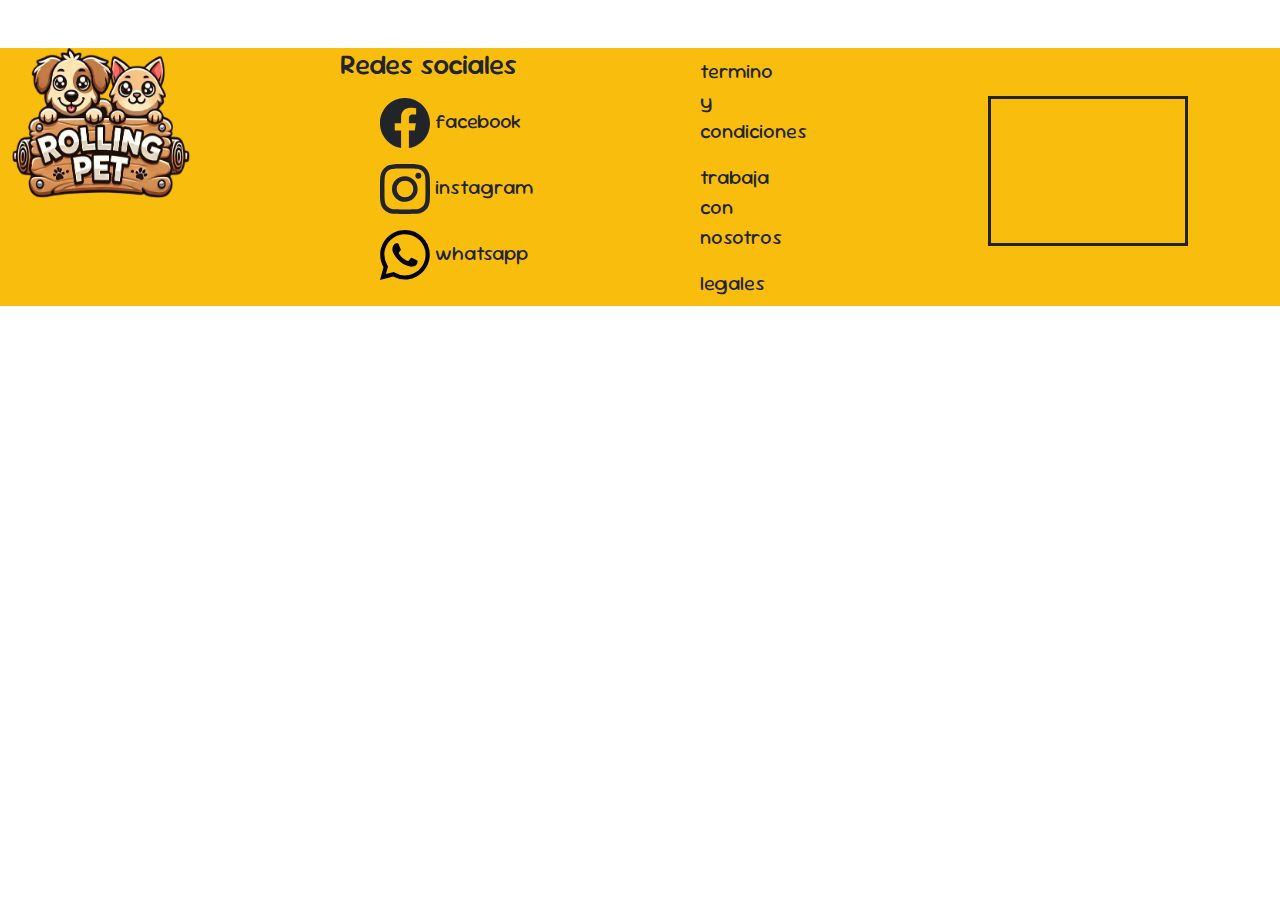
==== index.html @ de56bc0a "Merge pull request #3 from Sil-07/feature/footer" ====
<!DOCTYPE html>
<html lang="es_AR">
  <head>
    <meta charset="UTF-8" />
    <meta name="author" content="grupo numero 4" />
    <meta name="description" content="proyecto inicial sobre petshop" />
    <meta name="viewport" content="width=device-width, initial-scale=1.0" />
    <meta
      name="keywords"
      content="petshop, animales, mascotas, tienda online, tienda de mascotas, alimento para mascotas, rollingpet, rolling, pet, pets"
    />
    <!-- favicon -->
    <link
      rel="shortcut icon"
      href="./img/logo/logo-rollingpet.png"
      type="image/x-icon"
    />
    <title>RollingPet</title>
    <!-- Link Bootstrap -->
    <link
      href="https://cdn.jsdelivr.net/npm/bootstrap@5.3.3/dist/css/bootstrap.min.css"
      rel="stylesheet"
      integrity="sha384-QWTKZyjpPEjISv5WaRU9OFeRpok6YctnYmDr5pNlyT2bRjXh0JMhjY6hW+ALEwIH"
      crossorigin="anonymous"
    />
    <!-- CSS personalizado -->
    <link rel="stylesheet" href="./css/estilos.css" />
  </head>

  <body>
    <header></header>
    <main></main>
    <footer class="container-fluid footer-principal justify-content-between">
      <section class="row mt-5">
        <div class="caja1 col-sm-12 col-md-6 col-lg-3">
          <a class="navbar-dbran" href="">
            <img
              src="./img/logo/logo-rollingpet.png"
              alt=" imagen logo "
              width="150px"
              height="150px"
            />
          </a>
        </div>

        <div class="caja2 col-sm-12 col-md-6 col-lg-3">
          <h3 class="mx-2">Redes sociales</h3>

          <ul class="navbar-nav ms-5 mb-lg-0 mx-10 justify-content-around">
            <li class="nav-item">
              <a
                class="nav-link active"
                aria-current="page"
                href="./facebook.html"
                ><svg
                  xmlns="http://facebook Petshop rolling"
                  width="50"
                  height="50"
                  fill="currentColor"
                  class="bi bi-facebook"
                  viewBox="0 0 16 16"
                >
                  <path
                    d="M16 8.049c0-4.446-3.582-8.05-8-8.05C3.58 0-.002 3.603-.002 8.05c0 4.017 2.926 7.347 6.75 7.951v-5.625h-2.03V8.05H6.75V6.275c0-2.017 1.195-3.131 3.022-3.131.876 0 1.791.157 1.791.157v1.98h-1.009c-.993 0-1.303.621-1.303 1.258v1.51h2.218l-.354 2.326H9.25V16c3.824-.604 6.75-3.934 6.75-7.951"
                  />
                </svg>
                <span>facebook</span>
              </a>
            </li>
            <li class="nav-item">
              <a class="nav-link active" href="./instagram.html"
                ><svg
                  xmlns="http://www.w3.org/2000/svg"
                  width="50"
                  height="50"
                  fill="currentColor"
                  class="bi bi-instagram"
                  viewBox="0 0 16 16"
                >
                  <path
                    d="M8 0C5.829 0 5.556.01 4.703.048 3.85.088 3.269.222 2.76.42a3.9 3.9 0 0 0-1.417.923A3.9 3.9 0 0 0 .42 2.76C.222 3.268.087 3.85.048 4.7.01 5.555 0 5.827 0 8.001c0 2.172.01 2.444.048 3.297.04.852.174 1.433.372 1.942.205.526.478.972.923 1.417.444.445.89.719 1.416.923.51.198 1.09.333 1.942.372C5.555 15.99 5.827 16 8 16s2.444-.01 3.298-.048c.851-.04 1.434-.174 1.943-.372a3.9 3.9 0 0 0 1.416-.923c.445-.445.718-.891.923-1.417.197-.509.332-1.09.372-1.942C15.99 10.445 16 10.173 16 8s-.01-2.445-.048-3.299c-.04-.851-.175-1.433-.372-1.941a3.9 3.9 0 0 0-.923-1.417A3.9 3.9 0 0 0 13.24.42c-.51-.198-1.092-.333-1.943-.372C10.443.01 10.172 0 7.998 0zm-.717 1.442h.718c2.136 0 2.389.007 3.232.046.78.035 1.204.166 1.486.275.373.145.64.319.92.599s.453.546.598.92c.11.281.24.705.275 1.485.039.843.047 1.096.047 3.231s-.008 2.389-.047 3.232c-.035.78-.166 1.203-.275 1.485a2.5 2.5 0 0 1-.599.919c-.28.28-.546.453-.92.598-.28.11-.704.24-1.485.276-.843.038-1.096.047-3.232.047s-2.39-.009-3.233-.047c-.78-.036-1.203-.166-1.485-.276a2.5 2.5 0 0 1-.92-.598 2.5 2.5 0 0 1-.6-.92c-.109-.281-.24-.705-.275-1.485-.038-.843-.046-1.096-.046-3.233s.008-2.388.046-3.231c.036-.78.166-1.204.276-1.486.145-.373.319-.64.599-.92s.546-.453.92-.598c.282-.11.705-.24 1.485-.276.738-.034 1.024-.044 2.515-.045zm4.988 1.328a.96.96 0 1 0 0 1.92.96.96 0 0 0 0-1.92m-4.27 1.122a4.109 4.109 0 1 0 0 8.217 4.109 4.109 0 0 0 0-8.217m0 1.441a2.667 2.667 0 1 1 0 5.334 2.667 2.667 0 0 1 0-5.334"
                  />
                </svg>
                <span>instagram</span>
              </a>
            </li>
            <li class="nav-item">
              <a
                class="nav-link active"
                aria-current="page"
                href="./whatsapp.html"
                ><svg
                  xmlns="http://www.w3.org/2000/svg"
                  width="50"
                  height="50"
                  fill="blueColor"
                  class="bi bi-whatsapp"
                  viewBox="0 0 16 16"
                >
                  <path
                    d="M13.601 2.326A7.85 7.85 0 0 0 7.994 0C3.627 0 .068 3.558.064 7.926c0 1.399.366 2.76 1.057 3.965L0 16l4.204-1.102a7.9 7.9 0 0 0 3.79.965h.004c4.368 0 7.926-3.558 7.93-7.93A7.9 7.9 0 0 0 13.6 2.326zM7.994 14.521a6.6 6.6 0 0 1-3.356-.92l-.24-.144-2.494.654.666-2.433-.156-.251a6.56 6.56 0 0 1-1.007-3.505c0-3.626 2.957-6.584 6.591-6.584a6.56 6.56 0 0 1 4.66 1.931 6.56 6.56 0 0 1 1.928 4.66c-.004 3.639-2.961 6.592-6.592 6.592m3.615-4.934c-.197-.099-1.17-.578-1.353-.646-.182-.065-.315-.099-.445.099-.133.197-.513.646-.627.775-.114.133-.232.148-.43.05-.197-.1-.836-.308-1.592-.985-.59-.525-.985-1.175-1.103-1.372-.114-.198-.011-.304.088-.403.087-.088.197-.232.296-.346.1-.114.133-.198.198-.33.065-.134.034-.248-.015-.347-.05-.099-.445-1.076-.612-1.47-.16-.389-.323-.335-.445-.34-.114-.007-.247-.007-.38-.007a.73.73 0 0 0-.529.247c-.182.198-.691.677-.691 1.654s.71 1.916.81 2.049c.098.133 1.394 2.132 3.383 2.992.47.205.84.326 1.129.418.475.152.904.129 1.246.08.38-.058 1.171-.48 1.338-.943.164-.464.164-.86.114-.943-.049-.084-.182-.133-.38-.232"
                  />
                </svg>
                <span>whatsapp</span>
              </a>
            </li>
          </ul>
        </div>
        <div class="caja3 col-sm-12 col-md-6 col-lg-3">
          <ul class="navbar-nav col-sm-12 col-md-6 col-lg-3 mx-5 ms-5 mb- lg 2">
            <li class="nav-item">
              <a
                class="nav-link active"
                href="./paginas/terminos-condiciones.html"
              >
                termino y condiciones
              </a>
            </li>
            <li class="nav-item">
              <a
                class="nav-link active"
                href="./paginas/trabaja-con-nosotros.html"
              >
                trabaja con nosotros
              </a>
            </li>
            <li class="nav-item">
              <a class="nav-link active" href="./paginas/legales.html">
                legales
              </a>
            </li>
          </ul>
        </div>
        <div class="caja4 col-sm-12 col-md-6 col-lg-3">
          <iframe
            class="mx-3 mt-5"
            src="https://www.google.com/maps/embed?pb=!1m18!1m12!1m3!1d3560.106067949506!2d-65.20974192547719!3d-26.836578490025275!2m3!1f0!2f0!3f0!3m2!1i1024!2i768!4f13.1!3m3!1m2!1s0x94225d3ad7f30f1d%3A0xf8606cd659b8e3e4!2sRollingCode%20School!5e0!3m2!1ses-419!2sar!4v1731881361358!5m2!1ses-419!2sar"
            width="200"
            height="150"
            style="border: 3px solid"
            allowfullscreen=""
            loading="lazy"
            referrerpolicy="no-referrer-when-downgrade"
          ></iframe>
        </div>
      </section>
    </footer>

    <script
      src="https://cdn.jsdelivr.net/npm/bootstrap@5.3.3/dist/js/bootstrap.bundle.min.js"
      integrity="sha384-YvpcrYf0tY3lHB60NNkmXc5s9fDVZLESaAA55NDzOxhy9GkcIdslK1eN7N6jIeHz"
      crossorigin="anonymous"
    ></script>
  </body>
</html>
---- css/estilos.css ----
@import url("https://fonts.googleapis.com/css2?family=Roboto:ital,wght@0,100;0,300;0,400;0,500;0,700;0,900;1,100;1,300;1,400;1,500;1,700;1,900&family=Sour+Gummy:ital,wght@0,100..900;1,100..900&display=swap");
/* MAIN */

.bg-custom {
  background-color: whitesmoke;
}

/* CAROUSEL INICIO */
.carousel-item img {
  width: 100%;
  height: 280px;
  object-fit: cover;
}

@media (max-width: 320px) {
  .carousel-item img {
    height: 74px;
  }
}
@media (min-width: 320px) and (max-width: 375px) {
  .carousel-item img {
    height: 74px;
  }
}
@media (min-width: 375px) and (max-width: 425px) {
  .carousel-item img {
    height: 87px;
  }
}
@media (min-width: 425px) and (max-width: 768px) {
  .carousel-item img {
    height: 98px;
  }
}
@media (min-width: 768px) and (max-width: 1024px) {
  .carousel-item img {
    height: 177px;
  }
}
@media (min-width: 1024px) and (max-width: 1400px) {
  .carousel-item img {
    height: 236px;
  }
}
@media (min-width: 1400px) {
  .carousel-item img {
    height: 280px;
  }
}
/* CAROUSEL FIN */

/* CATEGORIAS INICIO */
.config img {
  height: 150px;
}
/* CATEGORIAS FIN */

/* IMG ESTATICA INICIO */
.img-tamanio {
  width: 80%;
}
/* IMG ESTATICA FIN */

/* FOOTER INICIO */

.footer-principal {
  background-color: #f9bd0e;
  font-family: Sour Gummy;
  font-size: 20px;
}

.footer-principal a {
  color: #0082f4;
}

.footer-principal img {
  width: 60%;
}

/* FOOTER FIN */
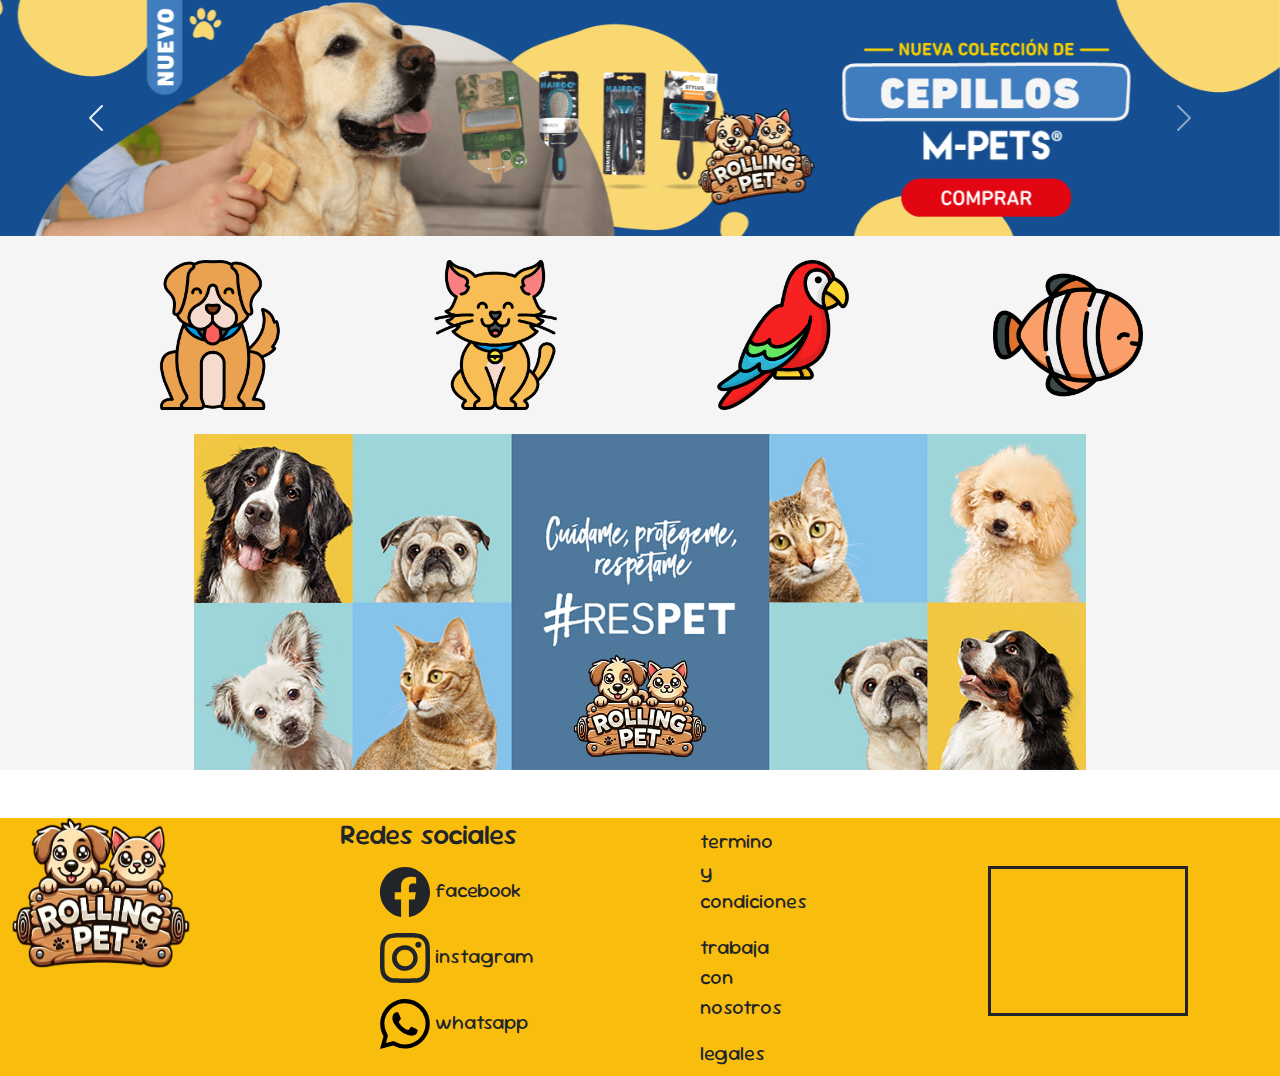
==== commit e63ec021: "actualizacion de main1" ====
--- a/index.html
+++ b/index.html
@@ -29,7 +29,109 @@
 
   <body>
     <header></header>
-    <main></main>
+    <main class="bg-custom">
+      <!-- CAROUSEL INICIO -->
+      <section id="carouselExampleFade" class="carousel slide carousel-fade">
+        <div class="carousel-inner">
+          <article class="carousel-item active d-flex justify-content-center">
+            <img
+              src="./img/carousel/banner_1.png"
+              class="d-block"
+              alt="publicidad1"
+            />
+          </article>
+          <article class="carousel-item d-flex justify-content-center">
+            <img
+              src="./img/carousel/banner_2.png"
+              class="d-block"
+              alt="publicidad2"
+            />
+          </article>
+          <article class="carousel-item d-flex justify-content-center">
+            <img
+              src="./img/carousel/banner_3.png"
+              class="d-block"
+              alt="publicidad3"
+            />
+          </article>
+          <article class="carousel-item d-flex justify-content-center">
+            <img
+              src="./img/carousel/banner_4.png"
+              class="d-block"
+              alt="publicidad4"
+            />
+          </article>
+          <article class="carousel-item d-flex justify-content-center">
+            <img
+              src="./img/carousel/banner_5.png"
+              class="d-block"
+              alt="publicidad5"
+            />
+          </article>
+        </div>
+        <button
+          class="carousel-control-prev"
+          type="button"
+          data-bs-target="#carouselExampleFade"
+          data-bs-slide="prev"
+        >
+          <span class="carousel-control-prev-icon" aria-hidden="true"></span>
+          <span class="visually-hidden">Previous</span>
+        </button>
+        <button
+          class="carousel-control-next"
+          type="button"
+          data-bs-target="#carouselExampleFade"
+          data-bs-slide="next"
+        >
+          <span class="carousel-control-next-icon" aria-hidden="true"></span>
+          <span class="visually-hidden">Next</span>
+        </button>
+      </section>
+      <!-- CAROUSEL FIN -->
+
+      <!-- CATEGORIA INICIO -->
+      <section>
+        <div class="container">
+          <div class="row config mb-4">
+            <div class="col-lg-3 col-md-6 text-center mt-4">
+              <a href="./paginas/404.html">
+                <img src="./img/categorias/perro.png" alt="img perro" />
+              </a>
+            </div>
+            <div class="col-lg-3 col-md-6 text-center mt-4">
+              <a href="./paginas/404.html">
+                <img src="./img/categorias/gato.png" alt="img gato" />
+              </a>
+            </div>
+            <div class="col-lg-3 col-md-6 text-center mt-4">
+              <a href="./paginas/404.html"
+                ><img src="./img/categorias/loro.png" alt="img loro"
+              /></a>
+            </div>
+            <div class="col-lg-3 col-md-6 text-center mt-4">
+              <a href="./paginas/404.html"
+                ><img src="./img/categorias/pez-payaso.png" alt="img pez"
+              /></a>
+            </div>
+          </div>
+        </div>
+      </section>
+      <!-- CATEGORIA FIN -->
+
+      <!-- IMG ESTATICA INICIO-->
+      <section
+        class="container d-flex justify-content-center align-items-center"
+      >
+        <img
+          class="img-fluid img-tamanio"
+          src="./img/productos/banner_estatica.png"
+          alt=""
+        />
+      </section>
+      <!-- IMG ESTATICA FIN-->
+    </main>
+
     <footer class="container-fluid footer-principal justify-content-between">
       <section class="row mt-5">
         <div class="caja1 col-sm-12 col-md-6 col-lg-3">
--- a/css/estilos.css
+++ b/css/estilos.css
@@ -1,4 +1,5 @@
 @import url("https://fonts.googleapis.com/css2?family=Roboto:ital,wght@0,100;0,300;0,400;0,500;0,700;0,900;1,100;1,300;1,400;1,500;1,700;1,900&family=Sour+Gummy:ital,wght@0,100..900;1,100..900&display=swap");
+
 /* MAIN */
 
 .bg-custom {
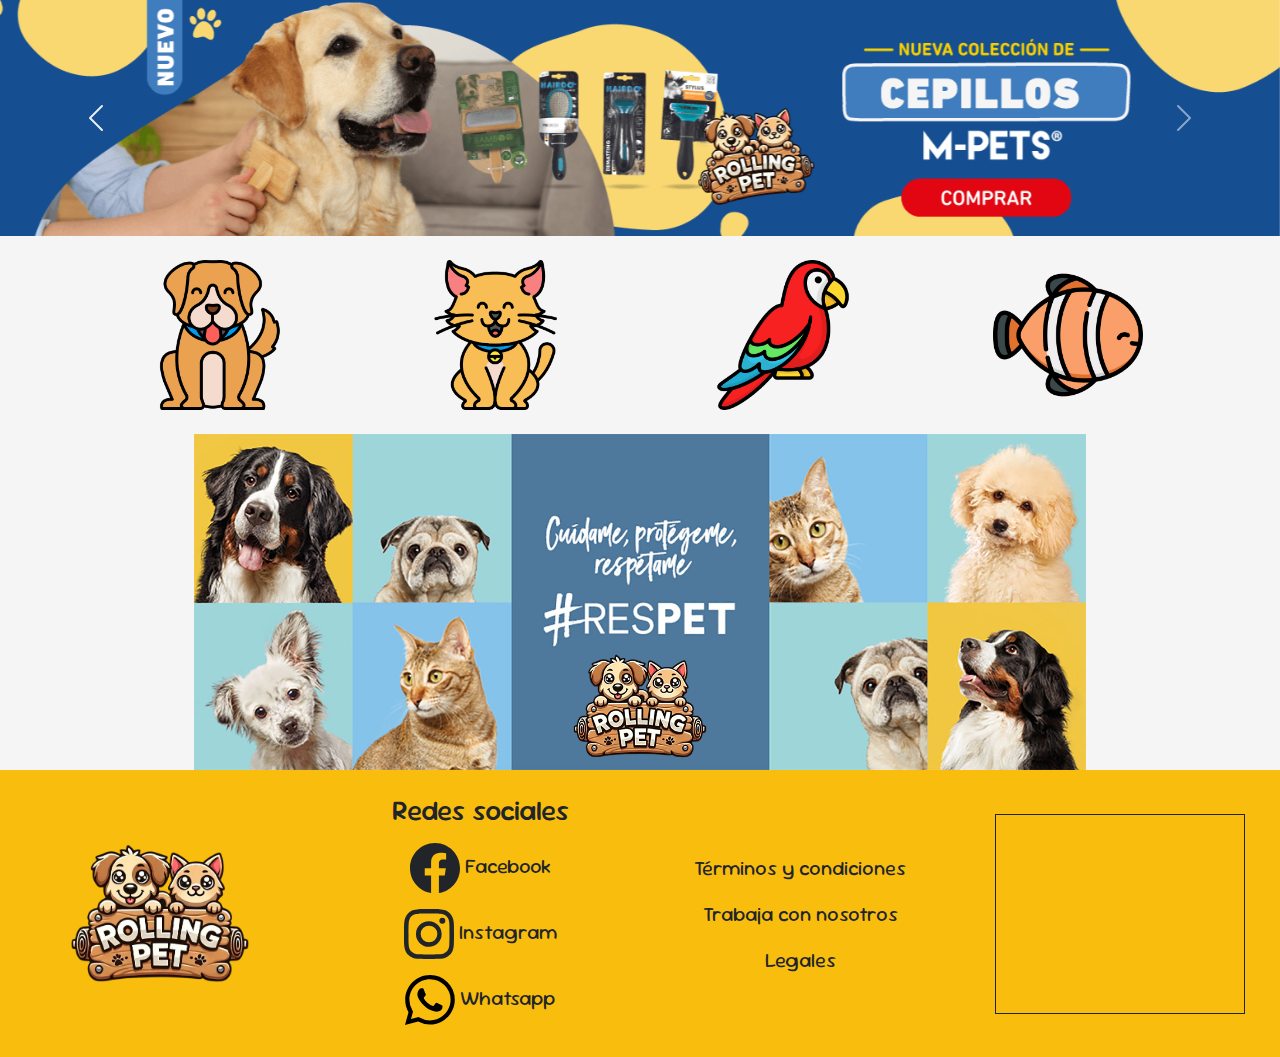
==== commit add9d6ed: "modificacion en footer" ====
--- a/index.html
+++ b/index.html
@@ -131,29 +131,32 @@
       </section>
       <!-- IMG ESTATICA FIN-->
     </main>
-
-    <footer class="container-fluid footer-principal justify-content-between">
-      <section class="row mt-5">
-        <div class="caja1 col-sm-12 col-md-6 col-lg-3">
-          <a class="navbar-dbran" href="">
-            <img
+    <!-- FOOTER INICIO -->
+    <footer
+      class="container-fluid footer-principal justify-content-between pt-4 pb-4"
+    >
+      <section class="row">
+        <div
+          class="d-flex justify-content-center align-items-center col-sm-12 col-md-6 col-lg-3"
+        >
+          <a class="navbar-brand text-center" href="#">
+            <img
+              class=""
               src="./img/logo/logo-rollingpet.png"
-              alt=" imagen logo "
-              width="150px"
-              height="150px"
+              alt="imagen logo"
             />
           </a>
         </div>
 
-        <div class="caja2 col-sm-12 col-md-6 col-lg-3">
-          <h3 class="mx-2">Redes sociales</h3>
-
-          <ul class="navbar-nav ms-5 mb-lg-0 mx-10 justify-content-around">
+        <div class="col-sm-12 col-md-6 col-lg-3">
+          <h3 class="text-center">Redes sociales</h3>
+
+          <ul class="navbar-nav text-center">
             <li class="nav-item">
               <a
                 class="nav-link active"
                 aria-current="page"
-                href="./facebook.html"
+                href="/paginas/404.html"
                 ><svg
                   xmlns="http://facebook Petshop rolling"
                   width="50"
@@ -166,11 +169,11 @@
                     d="M16 8.049c0-4.446-3.582-8.05-8-8.05C3.58 0-.002 3.603-.002 8.05c0 4.017 2.926 7.347 6.75 7.951v-5.625h-2.03V8.05H6.75V6.275c0-2.017 1.195-3.131 3.022-3.131.876 0 1.791.157 1.791.157v1.98h-1.009c-.993 0-1.303.621-1.303 1.258v1.51h2.218l-.354 2.326H9.25V16c3.824-.604 6.75-3.934 6.75-7.951"
                   />
                 </svg>
-                <span>facebook</span>
-              </a>
-            </li>
-            <li class="nav-item">
-              <a class="nav-link active" href="./instagram.html"
+                <span>Facebook</span>
+              </a>
+            </li>
+            <li class="nav-item">
+              <a class="nav-link active" href="./paginas/404.html"
                 ><svg
                   xmlns="http://www.w3.org/2000/svg"
                   width="50"
@@ -183,14 +186,14 @@
                     d="M8 0C5.829 0 5.556.01 4.703.048 3.85.088 3.269.222 2.76.42a3.9 3.9 0 0 0-1.417.923A3.9 3.9 0 0 0 .42 2.76C.222 3.268.087 3.85.048 4.7.01 5.555 0 5.827 0 8.001c0 2.172.01 2.444.048 3.297.04.852.174 1.433.372 1.942.205.526.478.972.923 1.417.444.445.89.719 1.416.923.51.198 1.09.333 1.942.372C5.555 15.99 5.827 16 8 16s2.444-.01 3.298-.048c.851-.04 1.434-.174 1.943-.372a3.9 3.9 0 0 0 1.416-.923c.445-.445.718-.891.923-1.417.197-.509.332-1.09.372-1.942C15.99 10.445 16 10.173 16 8s-.01-2.445-.048-3.299c-.04-.851-.175-1.433-.372-1.941a3.9 3.9 0 0 0-.923-1.417A3.9 3.9 0 0 0 13.24.42c-.51-.198-1.092-.333-1.943-.372C10.443.01 10.172 0 7.998 0zm-.717 1.442h.718c2.136 0 2.389.007 3.232.046.78.035 1.204.166 1.486.275.373.145.64.319.92.599s.453.546.598.92c.11.281.24.705.275 1.485.039.843.047 1.096.047 3.231s-.008 2.389-.047 3.232c-.035.78-.166 1.203-.275 1.485a2.5 2.5 0 0 1-.599.919c-.28.28-.546.453-.92.598-.28.11-.704.24-1.485.276-.843.038-1.096.047-3.232.047s-2.39-.009-3.233-.047c-.78-.036-1.203-.166-1.485-.276a2.5 2.5 0 0 1-.92-.598 2.5 2.5 0 0 1-.6-.92c-.109-.281-.24-.705-.275-1.485-.038-.843-.046-1.096-.046-3.233s.008-2.388.046-3.231c.036-.78.166-1.204.276-1.486.145-.373.319-.64.599-.92s.546-.453.92-.598c.282-.11.705-.24 1.485-.276.738-.034 1.024-.044 2.515-.045zm4.988 1.328a.96.96 0 1 0 0 1.92.96.96 0 0 0 0-1.92m-4.27 1.122a4.109 4.109 0 1 0 0 8.217 4.109 4.109 0 0 0 0-8.217m0 1.441a2.667 2.667 0 1 1 0 5.334 2.667 2.667 0 0 1 0-5.334"
                   />
                 </svg>
-                <span>instagram</span>
+                <span>Instagram</span>
               </a>
             </li>
             <li class="nav-item">
               <a
                 class="nav-link active"
                 aria-current="page"
-                href="./whatsapp.html"
+                href="/paginas/404.html"
                 ><svg
                   xmlns="http://www.w3.org/2000/svg"
                   width="50"
@@ -203,43 +206,39 @@
                     d="M13.601 2.326A7.85 7.85 0 0 0 7.994 0C3.627 0 .068 3.558.064 7.926c0 1.399.366 2.76 1.057 3.965L0 16l4.204-1.102a7.9 7.9 0 0 0 3.79.965h.004c4.368 0 7.926-3.558 7.93-7.93A7.9 7.9 0 0 0 13.6 2.326zM7.994 14.521a6.6 6.6 0 0 1-3.356-.92l-.24-.144-2.494.654.666-2.433-.156-.251a6.56 6.56 0 0 1-1.007-3.505c0-3.626 2.957-6.584 6.591-6.584a6.56 6.56 0 0 1 4.66 1.931 6.56 6.56 0 0 1 1.928 4.66c-.004 3.639-2.961 6.592-6.592 6.592m3.615-4.934c-.197-.099-1.17-.578-1.353-.646-.182-.065-.315-.099-.445.099-.133.197-.513.646-.627.775-.114.133-.232.148-.43.05-.197-.1-.836-.308-1.592-.985-.59-.525-.985-1.175-1.103-1.372-.114-.198-.011-.304.088-.403.087-.088.197-.232.296-.346.1-.114.133-.198.198-.33.065-.134.034-.248-.015-.347-.05-.099-.445-1.076-.612-1.47-.16-.389-.323-.335-.445-.34-.114-.007-.247-.007-.38-.007a.73.73 0 0 0-.529.247c-.182.198-.691.677-.691 1.654s.71 1.916.81 2.049c.098.133 1.394 2.132 3.383 2.992.47.205.84.326 1.129.418.475.152.904.129 1.246.08.38-.058 1.171-.48 1.338-.943.164-.464.164-.86.114-.943-.049-.084-.182-.133-.38-.232"
                   />
                 </svg>
-                <span>whatsapp</span>
+                <span>Whatsapp</span>
               </a>
             </li>
           </ul>
         </div>
-        <div class="caja3 col-sm-12 col-md-6 col-lg-3">
-          <ul class="navbar-nav col-sm-12 col-md-6 col-lg-3 mx-5 ms-5 mb- lg 2">
-            <li class="nav-item">
-              <a
-                class="nav-link active"
-                href="./paginas/terminos-condiciones.html"
-              >
-                termino y condiciones
-              </a>
-            </li>
-            <li class="nav-item">
-              <a
-                class="nav-link active"
-                href="./paginas/trabaja-con-nosotros.html"
-              >
-                trabaja con nosotros
-              </a>
-            </li>
-            <li class="nav-item">
-              <a class="nav-link active" href="./paginas/legales.html">
-                legales
-              </a>
+        <div class="d-flex justify-content-center col-sm-12 col-md-6 col-lg-3">
+          <ul
+            class="navbar-nav d-flex justify-content-center align-items-center"
+          >
+            <li class="nav-item">
+              <a class="nav-link active" href="./paginas/404.html">
+                Términos y condiciones
+              </a>
+            </li>
+            <li class="nav-item">
+              <a class="nav-link active" href="./paginas/404.html">
+                Trabaja con nosotros
+              </a>
+            </li>
+            <li class="nav-item">
+              <a class="nav-link active" href="./paginas/404.html"> Legales </a>
             </li>
           </ul>
         </div>
-        <div class="caja4 col-sm-12 col-md-6 col-lg-3">
+        <div
+          class="d-flex justify-content-center align-items-center col-sm-12 col-md-6 col-lg-3"
+        >
           <iframe
-            class="mx-3 mt-5"
+            class=""
             src="https://www.google.com/maps/embed?pb=!1m18!1m12!1m3!1d3560.106067949506!2d-65.20974192547719!3d-26.836578490025275!2m3!1f0!2f0!3f0!3m2!1i1024!2i768!4f13.1!3m3!1m2!1s0x94225d3ad7f30f1d%3A0xf8606cd659b8e3e4!2sRollingCode%20School!5e0!3m2!1ses-419!2sar!4v1731881361358!5m2!1ses-419!2sar"
-            width="200"
-            height="150"
-            style="border: 3px solid"
+            width="250"
+            height="200"
+            style="border: 1px solid"
             allowfullscreen=""
             loading="lazy"
             referrerpolicy="no-referrer-when-downgrade"
@@ -247,7 +246,7 @@
         </div>
       </section>
     </footer>
-
+    <!-- FOOTER FIN  -->
     <script
       src="https://cdn.jsdelivr.net/npm/bootstrap@5.3.3/dist/js/bootstrap.bundle.min.js"
       integrity="sha384-YvpcrYf0tY3lHB60NNkmXc5s9fDVZLESaAA55NDzOxhy9GkcIdslK1eN7N6jIeHz"
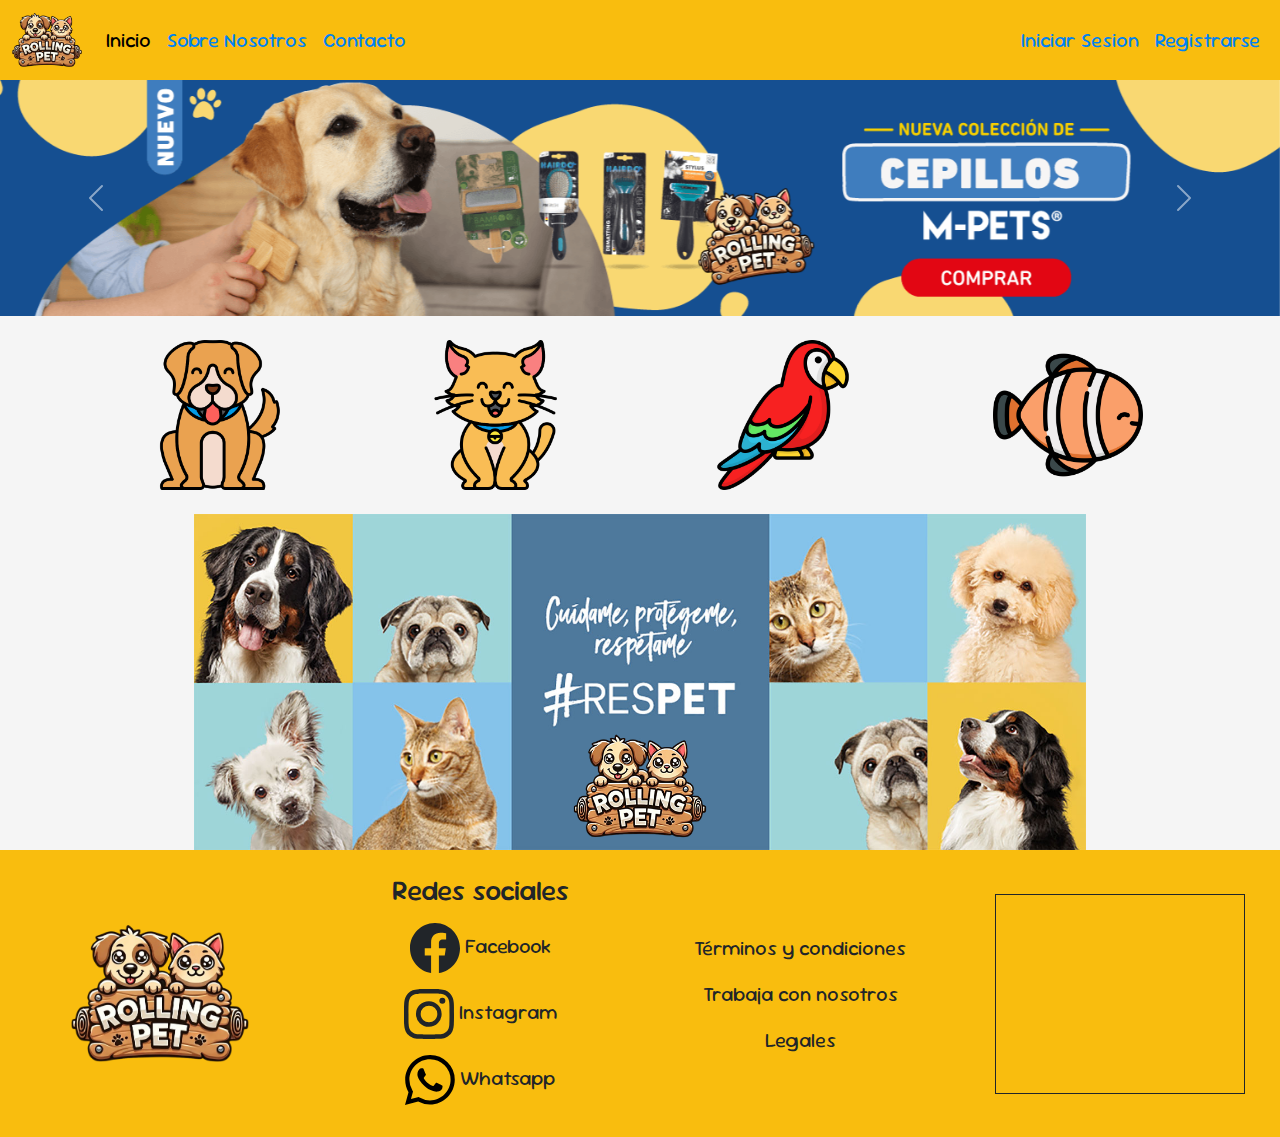
==== commit 54b40c27: "se agrega header y sus estilos" ====
--- a/index.html
+++ b/index.html
@@ -28,7 +28,59 @@
   </head>
 
   <body>
-    <header></header>
+      <!-- Inicio Navbar -->
+    <header>
+      <nav class="navbar navbar-expand-md bg-navbar">
+        <div class="container-fluid">
+          <a class="navbar-brand logo-principal" href="/index.html">
+            <img src="./img/logo/logo-rollingpet.png" alt="logo Pet" />
+          </a>
+          <button
+            class="navbar-toggler"
+            type="button"
+            data-bs-toggle="collapse"
+            data-bs-target="#navbarSupportedContent"
+            aria-controls="navbarSupportedContent"
+            aria-expanded="false"
+            aria-label="Toggle navigation"
+          >
+            <span class="navbar-toggler-icon"></span>
+          </button>
+          <div class="collapse navbar-collapse" id="navbarSupportedContent">
+            <ul class="navbar-nav me-auto mb-2 mb-lg-0">
+              <li class="nav-item">
+                <a
+                  class="nav-link active"
+                  aria-current="page"
+                  href="./index.html"
+                  >Inicio</a
+                >
+              </li>
+              <li class="nav-item">
+                <a class="nav-link" href="./paginas/404.html">Sobre Nosotros</a>
+              </li>
+              <li class="nav-item">
+                <a class="nav-link" href="./paginas/404.html">Contacto</a>
+              </li>
+            </ul>
+
+            <ul class="navbar-nav ms-auto mb-2 mb-lg-0">
+              <li class="nav-item">
+                <a class="nav-link" href="./paginas/404.html">Iniciar Sesion</a>
+              </li>
+
+              <li class="nav-item">
+                <a class="nav-link" href="/paginas/registro.html"
+                  >Registrarse</a
+                >
+              </li>
+            </ul>
+            <!-- FIN MODAL -->
+          </div>
+        </div>
+      </nav>
+    </header>
+    
     <main class="bg-custom">
       <!-- CAROUSEL INICIO -->
       <section id="carouselExampleFade" class="carousel slide carousel-fade">
--- a/css/estilos.css
+++ b/css/estilos.css
@@ -1,4 +1,24 @@
 @import url("https://fonts.googleapis.com/css2?family=Roboto:ital,wght@0,100;0,300;0,400;0,500;0,700;0,900;1,100;1,300;1,400;1,500;1,700;1,900&family=Sour+Gummy:ital,wght@0,100..900;1,100..900&display=swap");
+
+/* HEADER INICIO */
+.bg-navbar {
+  background-color: #f9bd0e;
+  font-family: "Sour Gummy";
+  font-size: 20px;
+}
+
+.logo-principal img {
+  width: 70px;
+}
+
+.nav-link {
+  color: #0082f4;
+}
+
+h1 {
+  color: #0082f4;
+}
+/* HEADER FIN */
 
 /* MAIN */
 
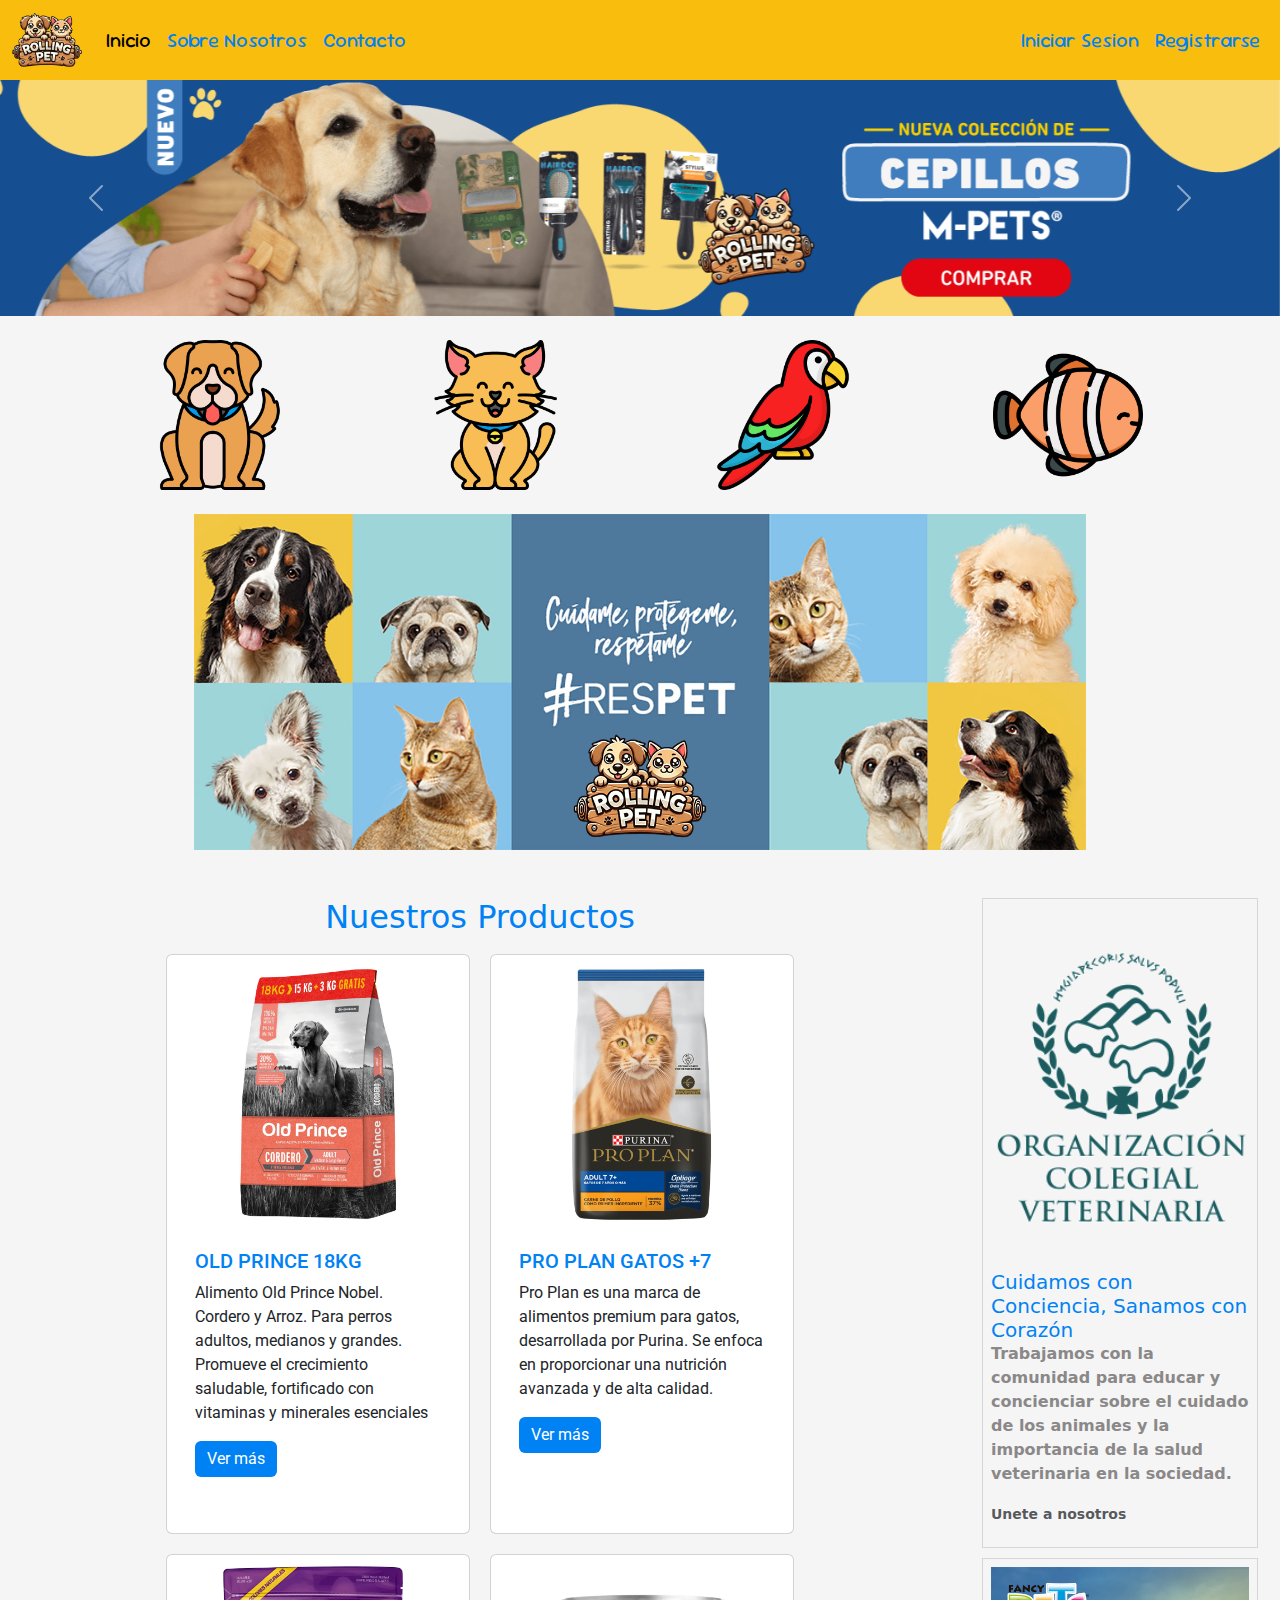
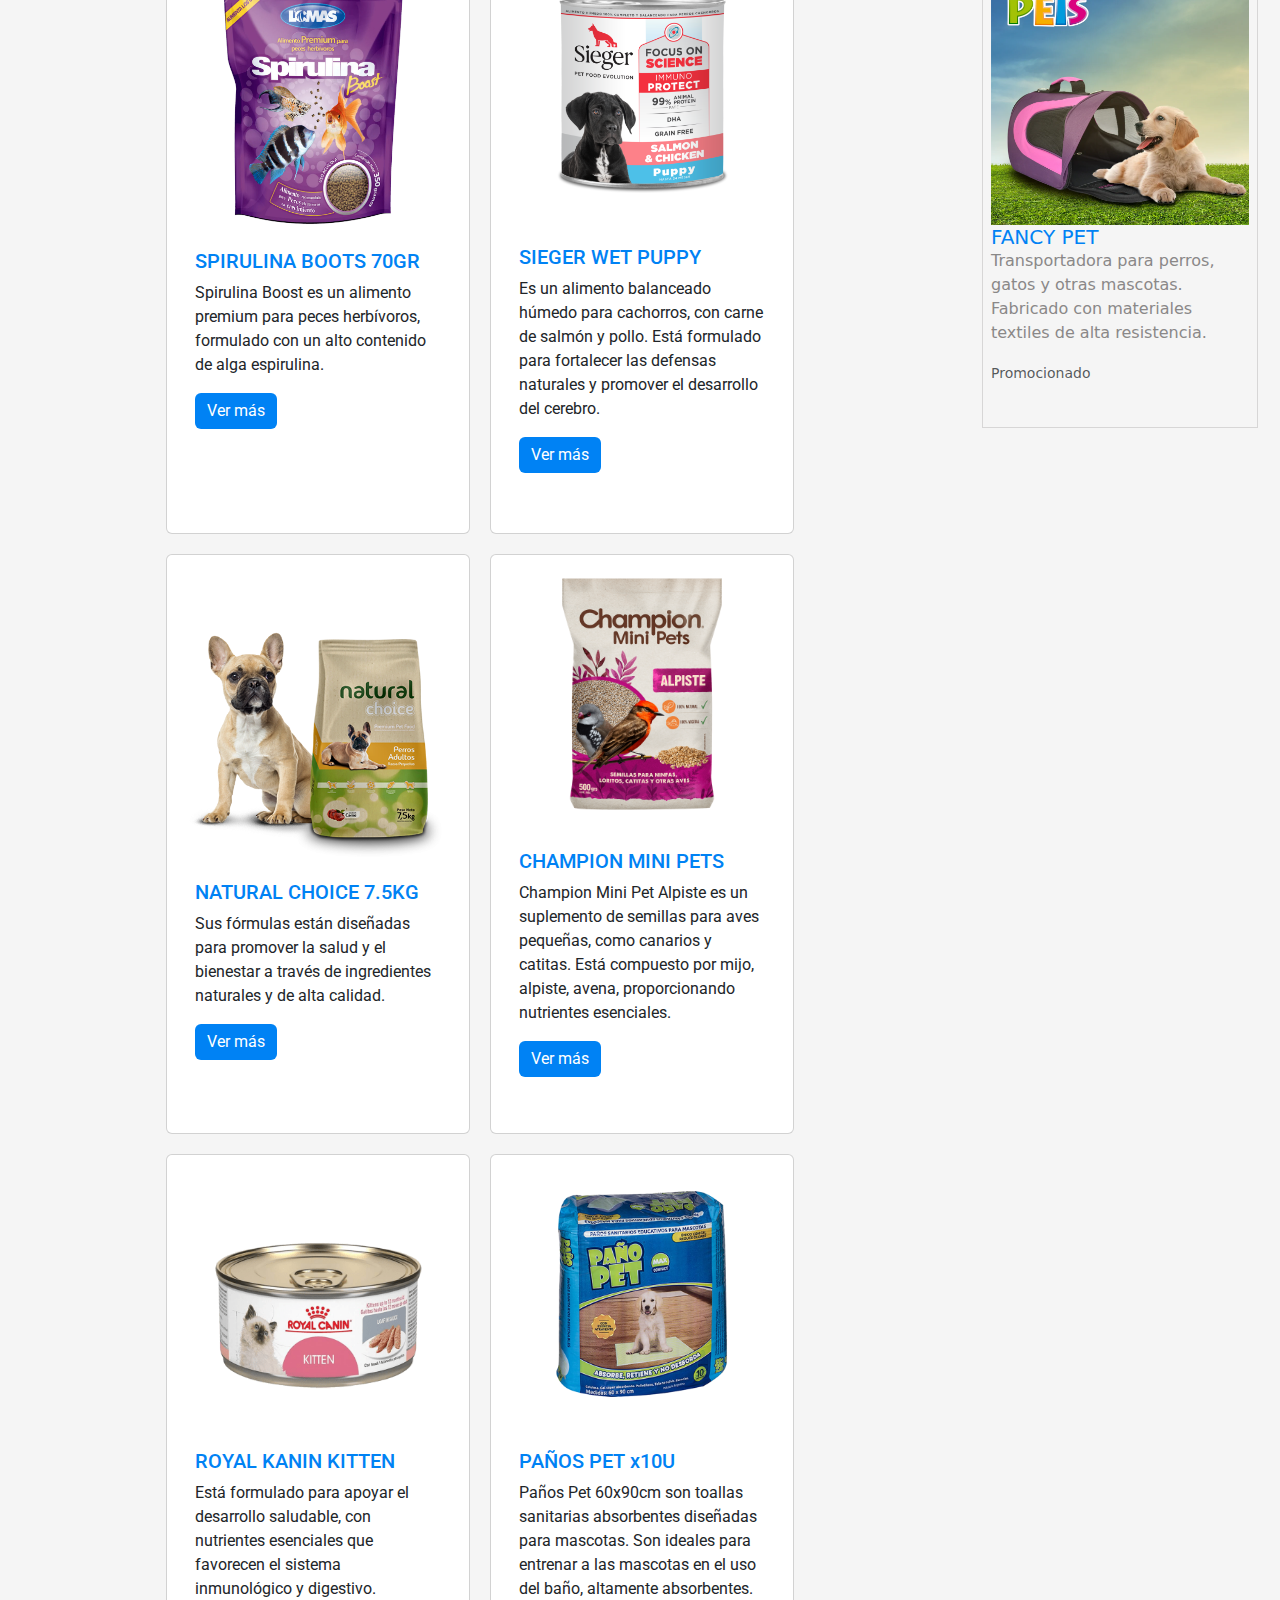
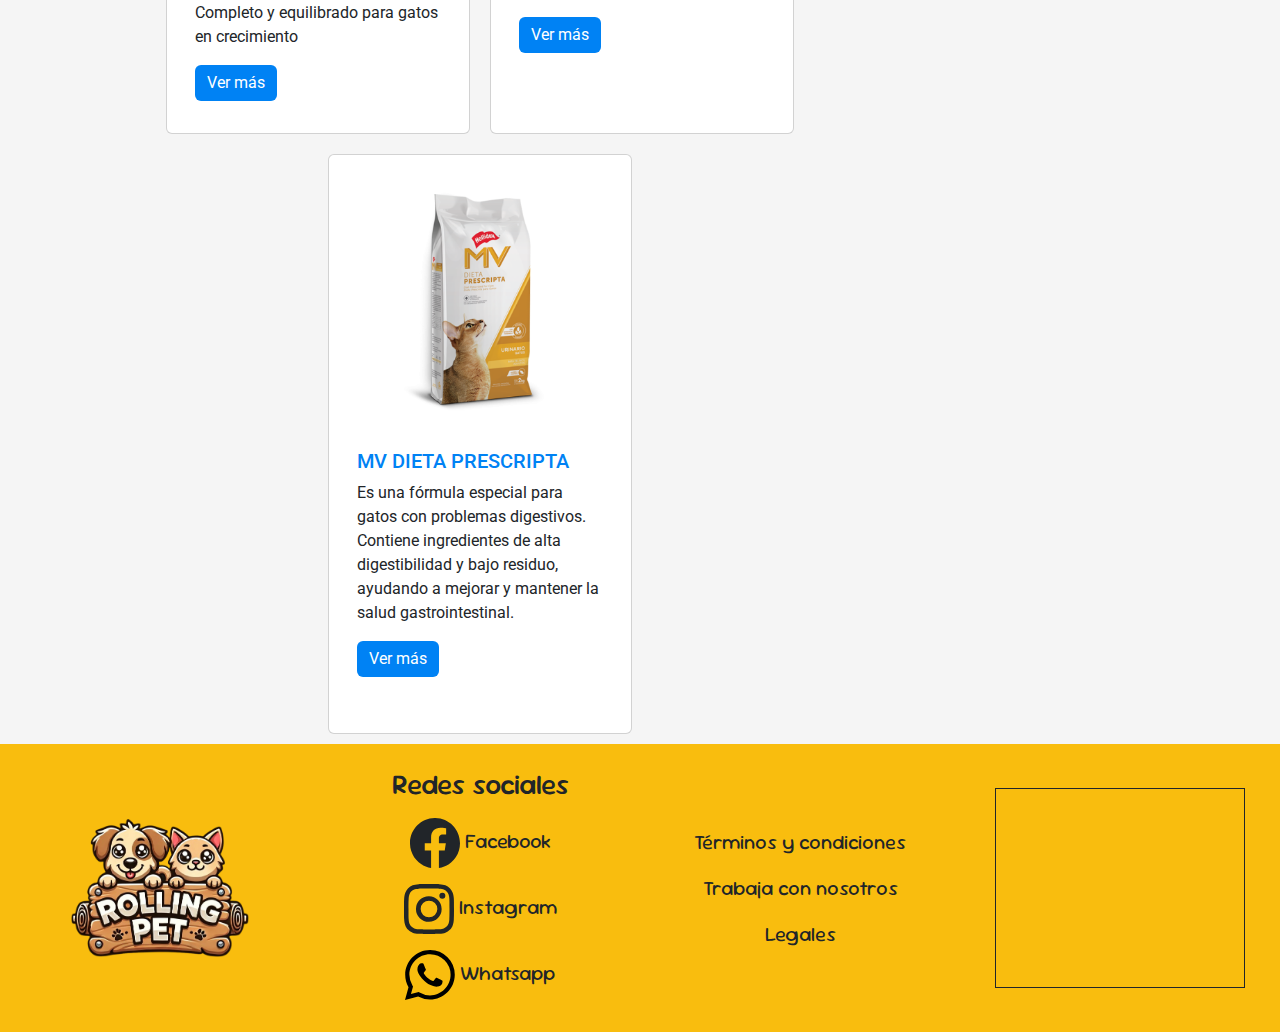
==== commit 5b93dad6: "se agrega contenido a la rama cards con sus estilos correspondientes" ====
--- a/index.html
+++ b/index.html
@@ -28,7 +28,7 @@
   </head>
 
   <body>
-      <!-- Inicio Navbar -->
+    <!-- Inicio Navbar -->
     <header>
       <nav class="navbar navbar-expand-md bg-navbar">
         <div class="container-fluid">
@@ -80,7 +80,7 @@
         </div>
       </nav>
     </header>
-    
+
     <main class="bg-custom">
       <!-- CAROUSEL INICIO -->
       <section id="carouselExampleFade" class="carousel slide carousel-fade">
@@ -182,6 +182,248 @@
         />
       </section>
       <!-- IMG ESTATICA FIN-->
+      <!-- CARDS INICIO -->
+      <div class="container-fluid">
+        <div class="row">
+          <section class="col-lg-9">
+            <article class="row justify-content-center align-items-center">
+              <h2 class="text-center mt-5">Nuestros Productos</h2>
+              <!-- Producto 1 -->
+              <div class="card tamanio-tarjeta col-sm-12 col-md-6 col-lg-3">
+                <img
+                  src="./img/productos/old prince 1000x1000.webp"
+                  class="card-img-top"
+                  alt="imagen de alimento de cordero y arroz para perros grandes"
+                />
+                <div class="card-body">
+                  <h5 class="card-title">OLD PRINCE 18KG</h5>
+                  <p class="card-text">
+                    Alimento Old Prince Nobel. Cordero y Arroz. Para perros
+                    adultos, medianos y grandes. Promueve el crecimiento
+                    saludable, fortificado con vitaminas y minerales esenciales
+                  </p>
+                  <a href="./paginas/404.html" class="btn btn-custom"
+                    >Ver más</a
+                  >
+                </div>
+              </div>
+              <!-- Producto 2 -->
+
+              <div class="card tamanio-tarjeta col-sm-12 col-md-6 col-lg-3">
+                <img
+                  src="./img/productos/PRO PLAN GATOS.png"
+                  class="card-img-top"
+                  alt="imagen de alimento para gatos"
+                />
+                <div class="card-body">
+                  <h5 class="card-title">PRO PLAN GATOS +7</h5>
+                  <p class="card-text">
+                    Pro Plan es una marca de alimentos premium para gatos,
+                    desarrollada por Purina. Se enfoca en proporcionar una
+                    nutrición avanzada y de alta calidad.
+                  </p>
+                  <a href="./paginas/404.html" class="btn btn-custom"
+                    >Ver más</a
+                  >
+                </div>
+              </div>
+              <!-- Producto 3 -->
+
+              <div class="card tamanio-tarjeta col-sm-12 col-md-6 col-lg-3">
+                <img
+                  src="./img/productos/alimento para peces 1100x1100.webp"
+                  class="card-img-top"
+                  alt="imagen de alimento para peces"
+                />
+                <div class="card-body">
+                  <h5 class="card-title">SPIRULINA BOOTS 70GR</h5>
+                  <p class="card-text">
+                    Spirulina Boost es un alimento premium para peces
+                    herbívoros, formulado con un alto contenido de alga
+                    espirulina.
+                  </p>
+                  <a href="./paginas/404.html" class="btn btn-custom"
+                    >Ver más</a
+                  >
+                </div>
+              </div>
+              <!-- Producto 4 -->
+
+              <div class="card tamanio-tarjeta col-sm-12 col-md-6 col-lg-3">
+                <img
+                  src="./img/productos/lata puppy 1000x1000.png"
+                  class="card-img-top"
+                  alt="imagen alimento en lata humedo para perros"
+                />
+                <div class="card-body">
+                  <h5 class="card-title">SIEGER WET PUPPY</h5>
+                  <p class="card-text">
+                    Es un alimento balanceado húmedo para cachorros, con carne
+                    de salmón y pollo. Está formulado para fortalecer las
+                    defensas naturales y promover el desarrollo del cerebro.
+                  </p>
+                  <a href="./paginas/404.html" class="btn btn-custom"
+                    >Ver más</a
+                  >
+                </div>
+              </div>
+              <!-- Producto 5 -->
+
+              <div class="card tamanio-tarjeta col-sm-12 col-md-6 col-lg-3">
+                <img
+                  src="./img/productos/PEQUEÑA-X-KG.png"
+                  class="card-img-top"
+                  alt="imagen de alimentos para perros grandes con mordida pequeña"
+                />
+                <div class="card-body">
+                  <h5 class="card-title">NATURAL CHOICE 7.5KG</h5>
+                  <p class="card-text">
+                    Sus fórmulas están diseñadas para promover la salud y el
+                    bienestar a través de ingredientes naturales y de alta
+                    calidad.
+                  </p>
+                  <a href="./paginas/404.html" class="btn btn-custom"
+                    >Ver más</a
+                  >
+                </div>
+              </div>
+              <!-- Producto 6 -->
+
+              <div class="card tamanio-tarjeta col-sm-12 col-md-6 col-lg-3">
+                <img
+                  src="./img/productos/Alimento-para-pajaros-Pretty-Pets-500-g.jpg"
+                  class="card-img-top"
+                  alt="alimento alpiste para aves"
+                />
+                <div class="card-body">
+                  <h5 class="card-title">CHAMPION MINI PETS</h5>
+                  <p class="card-text">
+                    Champion Mini Pet Alpiste es un suplemento de semillas para
+                    aves pequeñas, como canarios y catitas. Está compuesto por
+                    mijo, alpiste, avena, proporcionando nutrientes esenciales.
+                  </p>
+                  <a href="./paginas/404.html" class="btn btn-custom"
+                    >Ver más</a
+                  >
+                </div>
+              </div>
+              <!-- Producto 7 -->
+
+              <div class="card tamanio-tarjeta col-sm-12 col-md-6 col-lg-3">
+                <img
+                  src="./img/productos/M_royal-canin-kitten-lata-165g9287.png"
+                  class="card-img-top"
+                  alt="alimento que favorece el desarrollo para gatos"
+                />
+                <div class="card-body">
+                  <h5 class="card-title">ROYAL KANIN KITTEN</h5>
+                  <p class="card-text">
+                    Está formulado para apoyar el desarrollo saludable, con
+                    nutrientes esenciales que favorecen el sistema inmunológico
+                    y digestivo. Completo y equilibrado para gatos en
+                    crecimiento
+                  </p>
+                  <a href="./paginas/404.html" class="btn btn-custom"
+                    >Ver más</a
+                  >
+                </div>
+              </div>
+              <!-- Producto 8 -->
+
+              <div class="card tamanio-tarjeta col-sm-12 col-md-6 col-lg-3">
+                <img
+                  src="./img/productos/baño pet 800x800.png"
+                  class="card-img-top"
+                  alt="imagen de paños descartables para que los animales hagan sus necesidades"
+                />
+                <div class="card-body">
+                  <h5 class="card-title">PAÑOS PET x10U</h5>
+                  <p class="card-text">
+                    Paños Pet 60x90cm son toallas sanitarias absorbentes
+                    diseñadas para mascotas. Son ideales para entrenar a las
+                    mascotas en el uso del baño, altamente absorbentes.
+                  </p>
+                  <a href="./paginas/404.html" class="btn btn-custom"
+                    >Ver más</a
+                  >
+                </div>
+              </div>
+              <!-- Producto 9 -->
+
+              <div class="card tamanio-tarjeta col-sm-12 col-md-6 col-lg-3">
+                <img
+                  src="./img/productos/ALIMENTO PARA GATOS.jpg"
+                  class="card-img-top"
+                  alt="imagen de alimento de dieta prescripta para gatos"
+                />
+                <div class="card-body">
+                  <h5 class="card-title">MV DIETA PRESCRIPTA</h5>
+                  <p class="card-text">
+                    Es una fórmula especial para gatos con problemas digestivos.
+                    Contiene ingredientes de alta digestibilidad y bajo residuo,
+                    ayudando a mejorar y mantener la salud gastrointestinal.
+                  </p>
+                  <a href="./paginas/404.html" class="btn btn-custom"
+                    >Ver más</a
+                  >
+                </div>
+              </div>
+            </article>
+          </section>
+          <!-- Comienza el Aside -->
+
+          <aside class="col-lg-3 d-none d-lg-block">
+            <section>
+              <!-- Propaganda 1 -->
+              <a class="link-propaganda" href="/paginas/404.html">
+                <div class="card-1 mt-5 fw-bold">
+                  <img
+                    src="./img/productos/organizacion colegial veterinaria.gif"
+                    class="card-img-top"
+                    alt="imagen logo de organizacion colegial de veterinarios"
+                  />
+                  <div class="card-body">
+                    <h5 class="card-title">
+                      Cuidamos con Conciencia, Sanamos con Corazón
+                    </h5>
+                    <p class="card-text">
+                      Trabajamos con la comunidad para educar y concienciar
+                      sobre el cuidado de los animales y la importancia de la
+                      salud veterinaria en la sociedad.
+                    </p>
+                    <p class="card-text">
+                      <small class="text-body-secondary"
+                        >Unete a nosotros</small
+                      >
+                    </p>
+                  </div>
+                </div>
+              </a>
+              <!-- Propaganda 2 -->
+              <a class="link-propaganda" href="/paginas/404.html">
+                <div class="card-2">
+                  <img
+                    src="./img/productos/transportadora de tela 1000x1000.webp"
+                    class="card-img-top"
+                    alt="imagen de transportadora de animales"
+                  />
+                  <div class="card-body">
+                    <h5 class="card-title">FANCY PET</h5>
+                    <p class="card-text">
+                      Transportadora para perros, gatos y otras mascotas.
+                      Fabricado con materiales textiles de alta resistencia.
+                    </p>
+                    <p class="card-text">
+                      <small class="text-body-secondary">Promocionado</small>
+                    </p>
+                  </div>
+                </div>
+              </a>
+            </section>
+          </aside>
+        </div>
+      </div>
+      <!-- CARDS FIN -->
     </main>
     <!-- FOOTER INICIO -->
     <footer
--- a/css/estilos.css
+++ b/css/estilos.css
@@ -82,6 +82,71 @@
 }
 /* IMG ESTATICA FIN */
 
+/* CARDS INICIO */
+.tamanio-tarjeta {
+  width: 19rem;
+}
+
+.card {
+  margin: 10px;
+  height: 580px;
+  width: 250;
+  font-family: "Roboto", sans-serif;
+  font-weight: 400;
+  font-style: normal;
+}
+
+.card-title {
+  color: #0082f4;
+}
+
+.link-propaganda {
+  text-decoration: none;
+  color: rgb(138, 136, 136);
+}
+
+.card-1 {
+  margin: 10px;
+  padding: 8px;
+  height: 650px;
+  border: 1px solid rgb(215, 214, 214);
+}
+.card-2 {
+  margin: 10px;
+  padding: 8px;
+  height: 470px;
+  border: 1px solid rgb(215, 214, 214);
+}
+h2 {
+  color: #0082f4;
+}
+/* Botones de las cards */
+.btn-custom {
+  background-color: #0082f4;
+  color: white;
+  border: none;
+  margin-bottom: auto;
+}
+
+.btn-custom:hover {
+  background-color: #f9bd0e;
+}
+
+@media (max-width: 1500px) {
+  .articles {
+    flex: 0 0 auto;
+    width: 33.33%;
+  }
+}
+
+/* @media (max-width: 1500px) {
+  .card-1 {
+    margin-bottom: 20px;
+  }
+}  */
+
+/* CARDS FIN */
+
 /* FOOTER INICIO */
 
 .footer-principal {
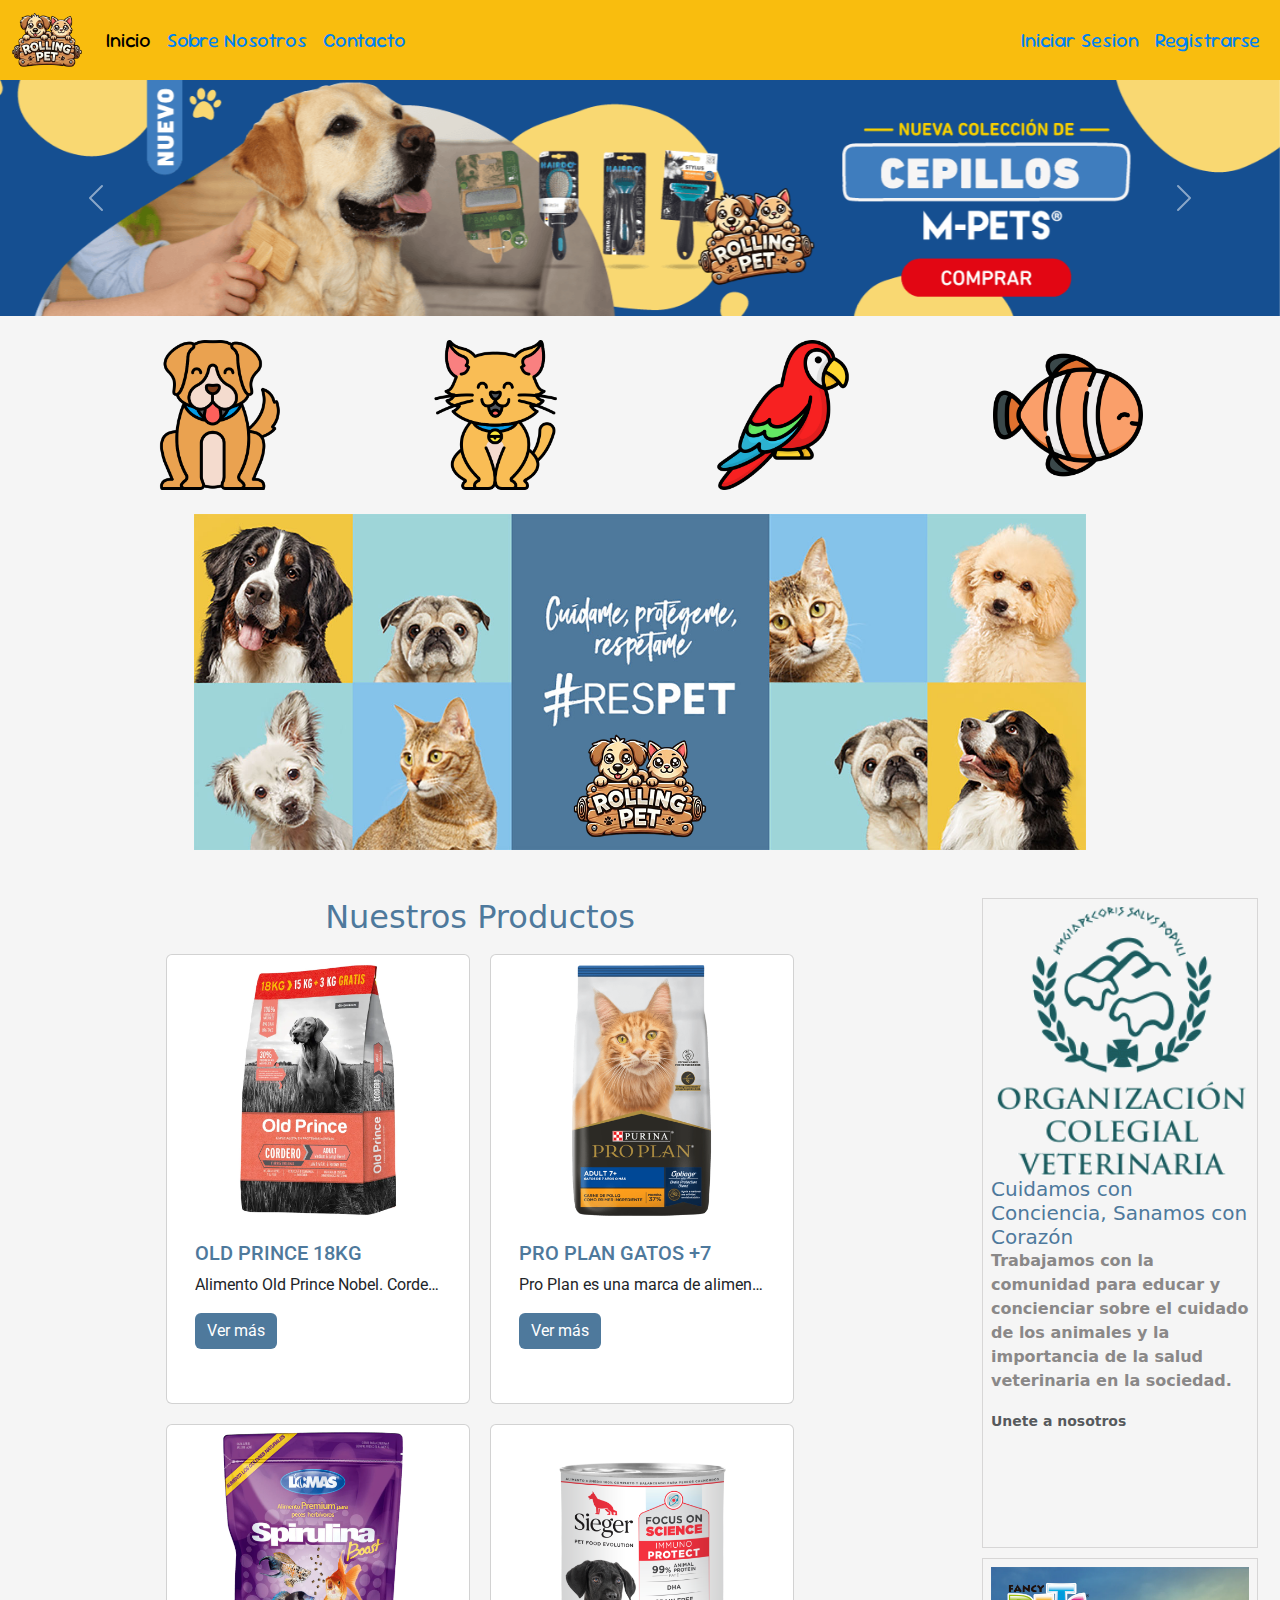
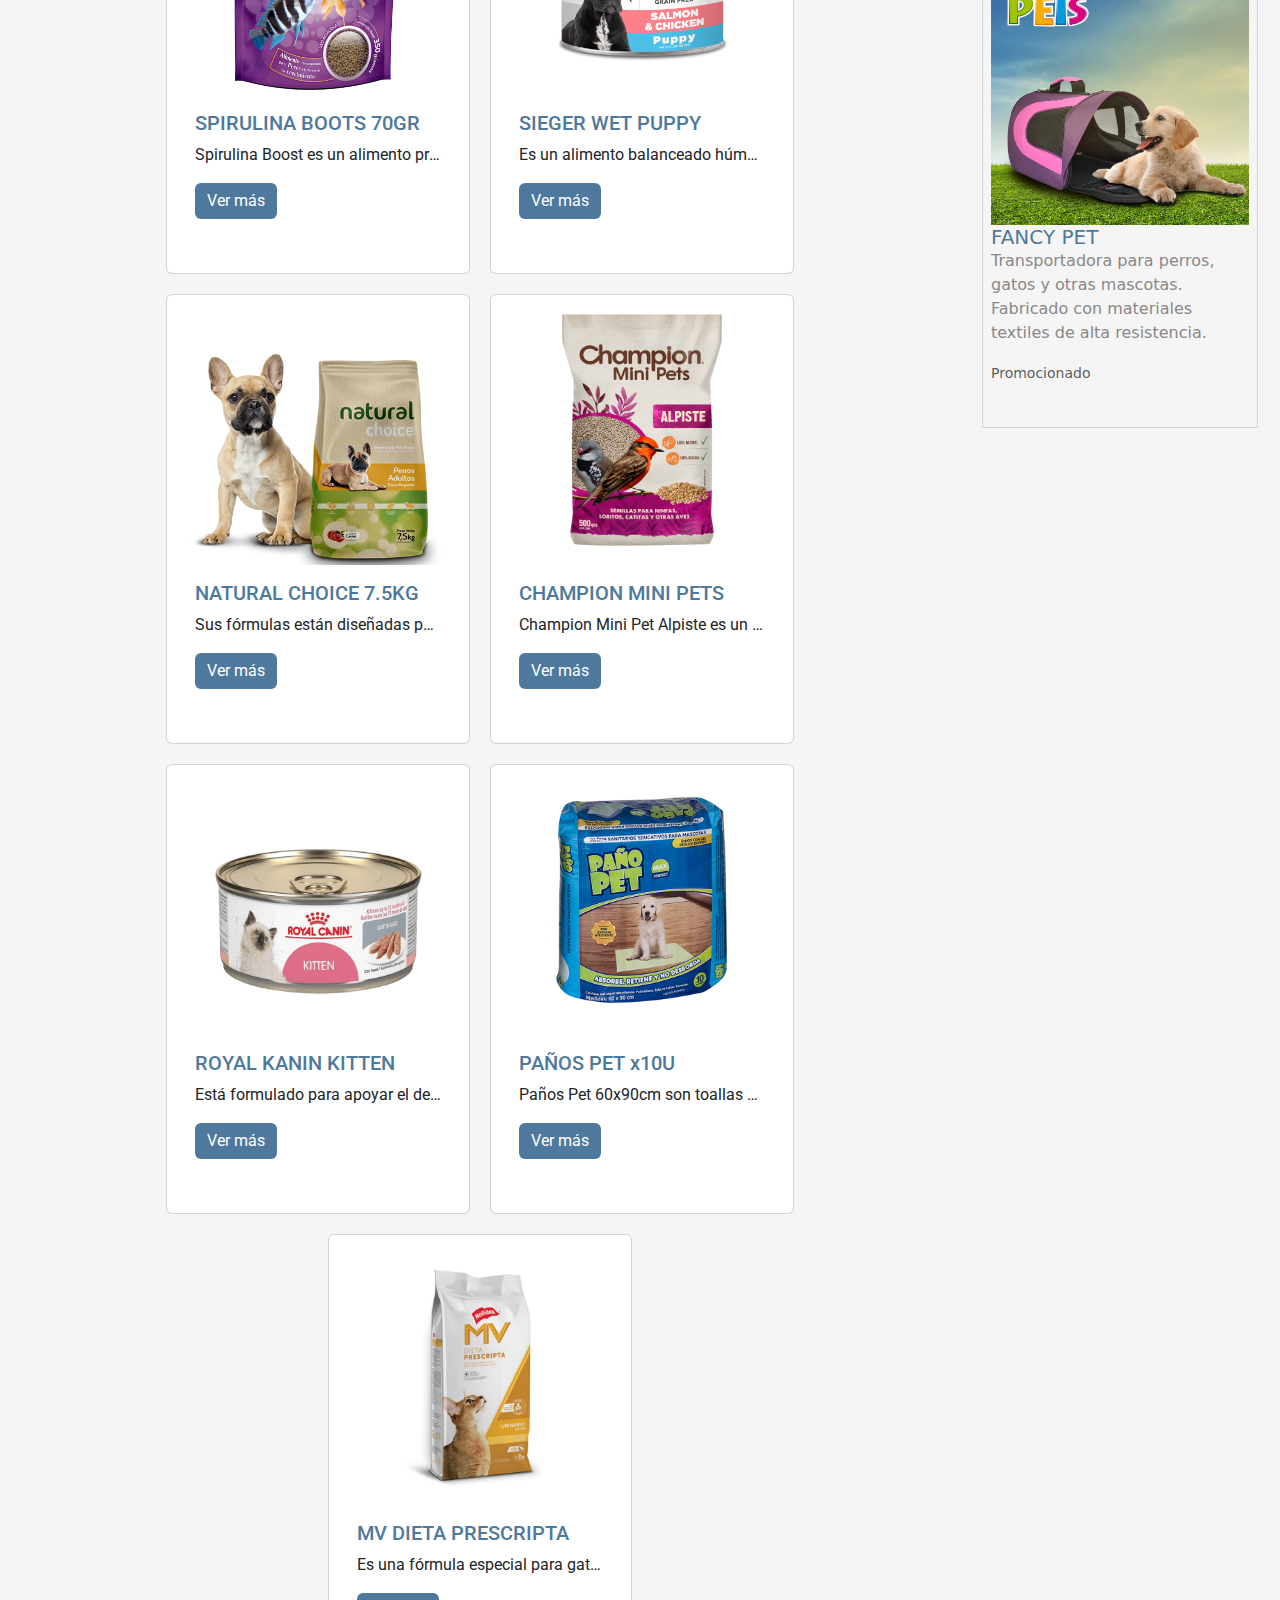
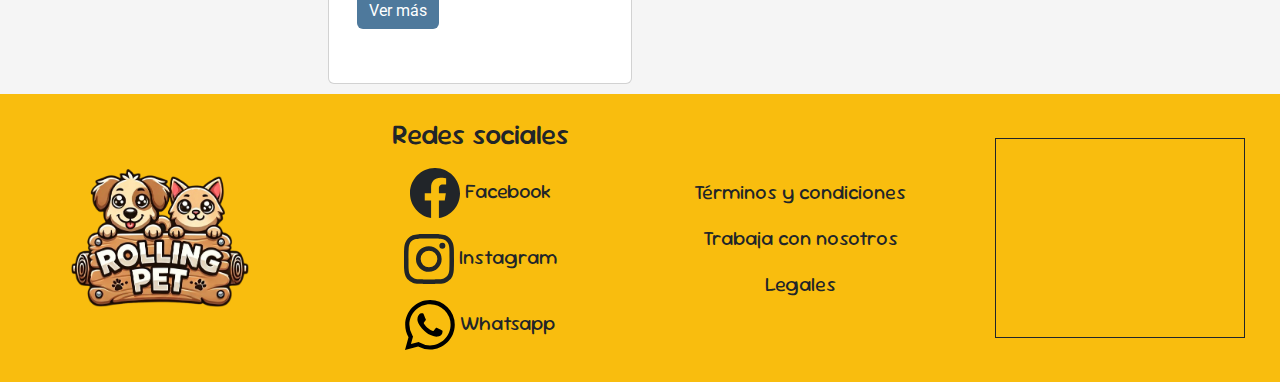
==== commit 55d04ccd: "arregle los botones de cards y cambie el color de los botones" ====
--- a/index.html
+++ b/index.html
@@ -197,7 +197,7 @@
                 />
                 <div class="card-body">
                   <h5 class="card-title">OLD PRINCE 18KG</h5>
-                  <p class="card-text">
+                  <p class="card-text text-truncate h-5">
                     Alimento Old Prince Nobel. Cordero y Arroz. Para perros
                     adultos, medianos y grandes. Promueve el crecimiento
                     saludable, fortificado con vitaminas y minerales esenciales
@@ -217,7 +217,7 @@
                 />
                 <div class="card-body">
                   <h5 class="card-title">PRO PLAN GATOS +7</h5>
-                  <p class="card-text">
+                  <p class="card-text text-truncate h-5">
                     Pro Plan es una marca de alimentos premium para gatos,
                     desarrollada por Purina. Se enfoca en proporcionar una
                     nutrición avanzada y de alta calidad.
@@ -237,7 +237,7 @@
                 />
                 <div class="card-body">
                   <h5 class="card-title">SPIRULINA BOOTS 70GR</h5>
-                  <p class="card-text">
+                  <p class="card-text text-truncate">
                     Spirulina Boost es un alimento premium para peces
                     herbívoros, formulado con un alto contenido de alga
                     espirulina.
@@ -257,7 +257,7 @@
                 />
                 <div class="card-body">
                   <h5 class="card-title">SIEGER WET PUPPY</h5>
-                  <p class="card-text">
+                  <p class="card-text text-truncate">
                     Es un alimento balanceado húmedo para cachorros, con carne
                     de salmón y pollo. Está formulado para fortalecer las
                     defensas naturales y promover el desarrollo del cerebro.
@@ -277,7 +277,7 @@
                 />
                 <div class="card-body">
                   <h5 class="card-title">NATURAL CHOICE 7.5KG</h5>
-                  <p class="card-text">
+                  <p class="card-text text-truncate">
                     Sus fórmulas están diseñadas para promover la salud y el
                     bienestar a través de ingredientes naturales y de alta
                     calidad.
@@ -297,7 +297,7 @@
                 />
                 <div class="card-body">
                   <h5 class="card-title">CHAMPION MINI PETS</h5>
-                  <p class="card-text">
+                  <p class="card-text text-truncate">
                     Champion Mini Pet Alpiste es un suplemento de semillas para
                     aves pequeñas, como canarios y catitas. Está compuesto por
                     mijo, alpiste, avena, proporcionando nutrientes esenciales.
@@ -317,7 +317,7 @@
                 />
                 <div class="card-body">
                   <h5 class="card-title">ROYAL KANIN KITTEN</h5>
-                  <p class="card-text">
+                  <p class="card-text text-truncate">
                     Está formulado para apoyar el desarrollo saludable, con
                     nutrientes esenciales que favorecen el sistema inmunológico
                     y digestivo. Completo y equilibrado para gatos en
@@ -338,7 +338,7 @@
                 />
                 <div class="card-body">
                   <h5 class="card-title">PAÑOS PET x10U</h5>
-                  <p class="card-text">
+                  <p class="card-text text-truncate">
                     Paños Pet 60x90cm son toallas sanitarias absorbentes
                     diseñadas para mascotas. Son ideales para entrenar a las
                     mascotas en el uso del baño, altamente absorbentes.
@@ -358,7 +358,7 @@
                 />
                 <div class="card-body">
                   <h5 class="card-title">MV DIETA PRESCRIPTA</h5>
-                  <p class="card-text">
+                  <p class="card-text text-truncate">
                     Es una fórmula especial para gatos con problemas digestivos.
                     Contiene ingredientes de alta digestibilidad y bajo residuo,
                     ayudando a mejorar y mantener la salud gastrointestinal.
--- a/css/estilos.css
+++ b/css/estilos.css
@@ -89,15 +89,20 @@
 
 .card {
   margin: 10px;
-  height: 580px;
+  height: 450px;
   width: 250;
   font-family: "Roboto", sans-serif;
   font-weight: 400;
   font-style: normal;
 }
 
+.card-img-top {
+  max-height: 270px;
+  object-fit: cover;
+}
+
 .card-title {
-  color: #0082f4;
+  color: #4e799c;
 }
 
 .link-propaganda {
@@ -118,11 +123,11 @@
   border: 1px solid rgb(215, 214, 214);
 }
 h2 {
-  color: #0082f4;
+  color: #4e799c;
 }
 /* Botones de las cards */
 .btn-custom {
-  background-color: #0082f4;
+  background-color: #4e799c;
   color: white;
   border: none;
   margin-bottom: auto;
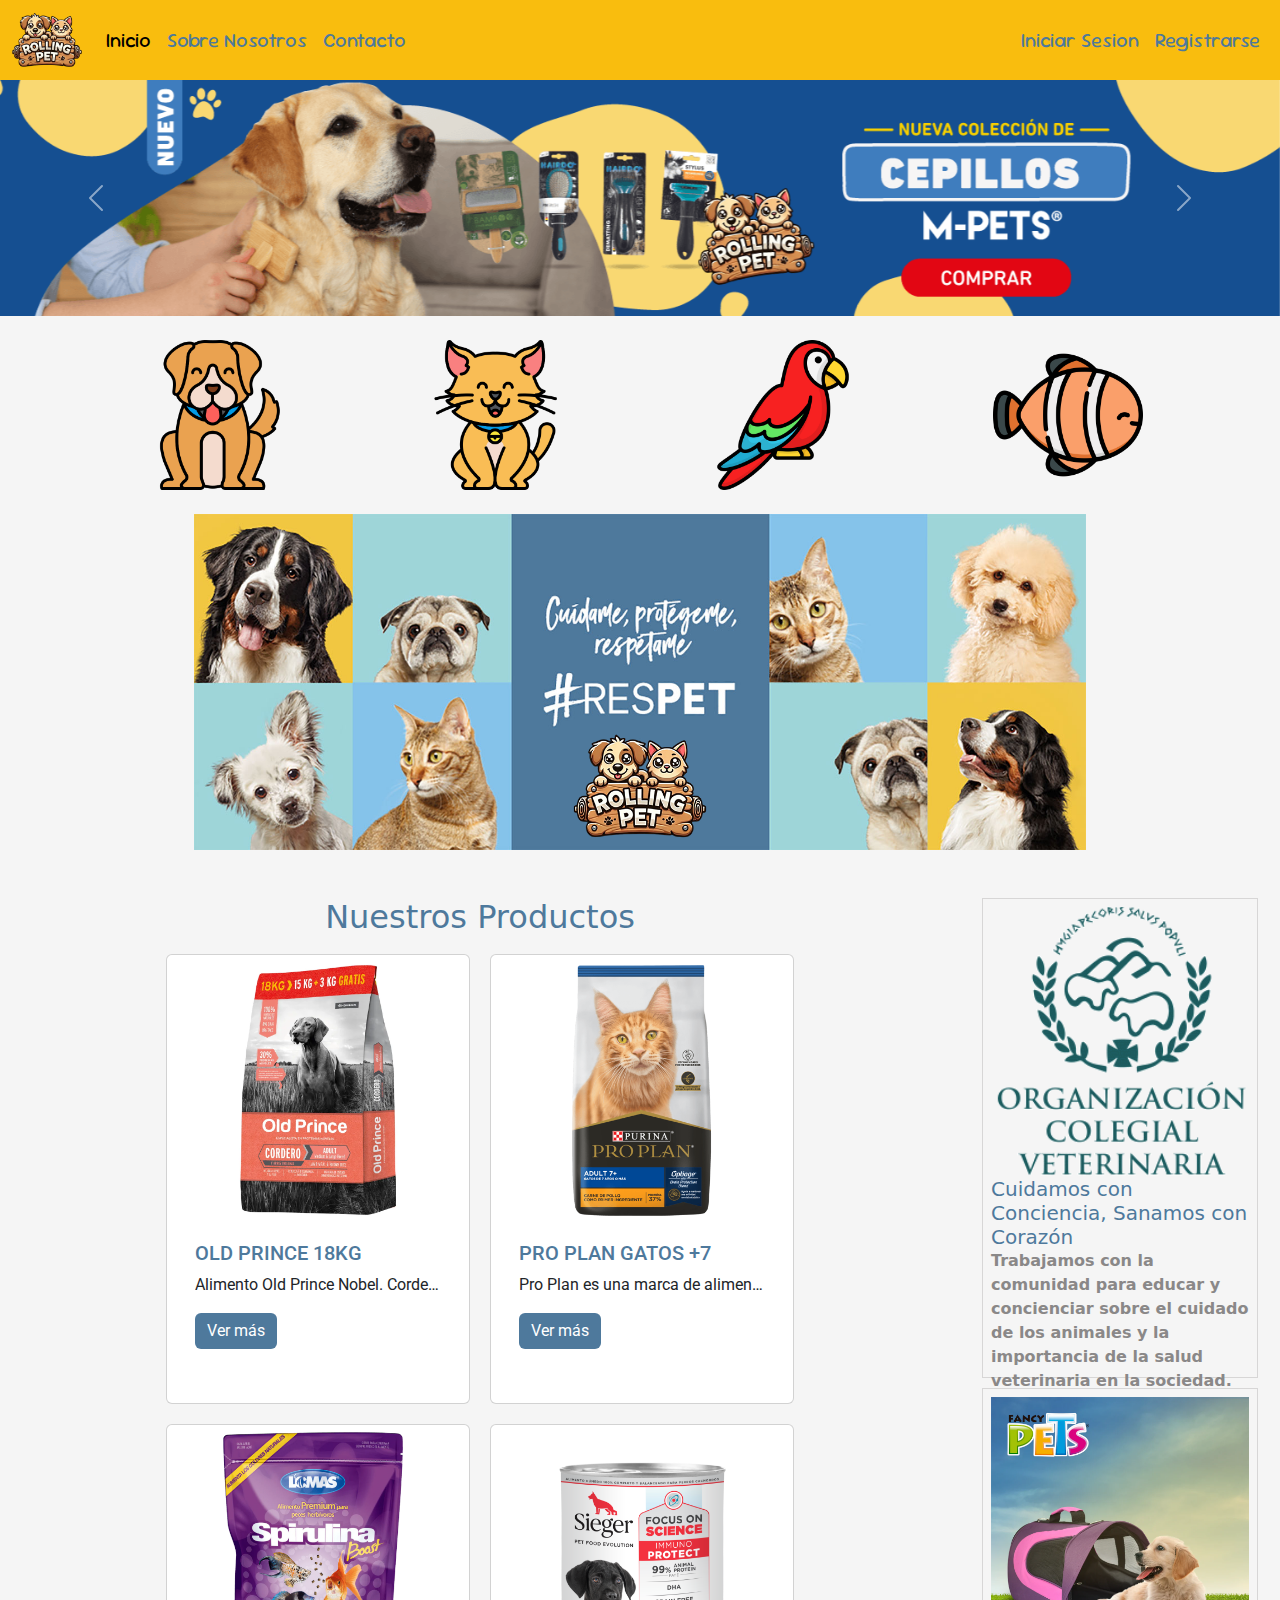
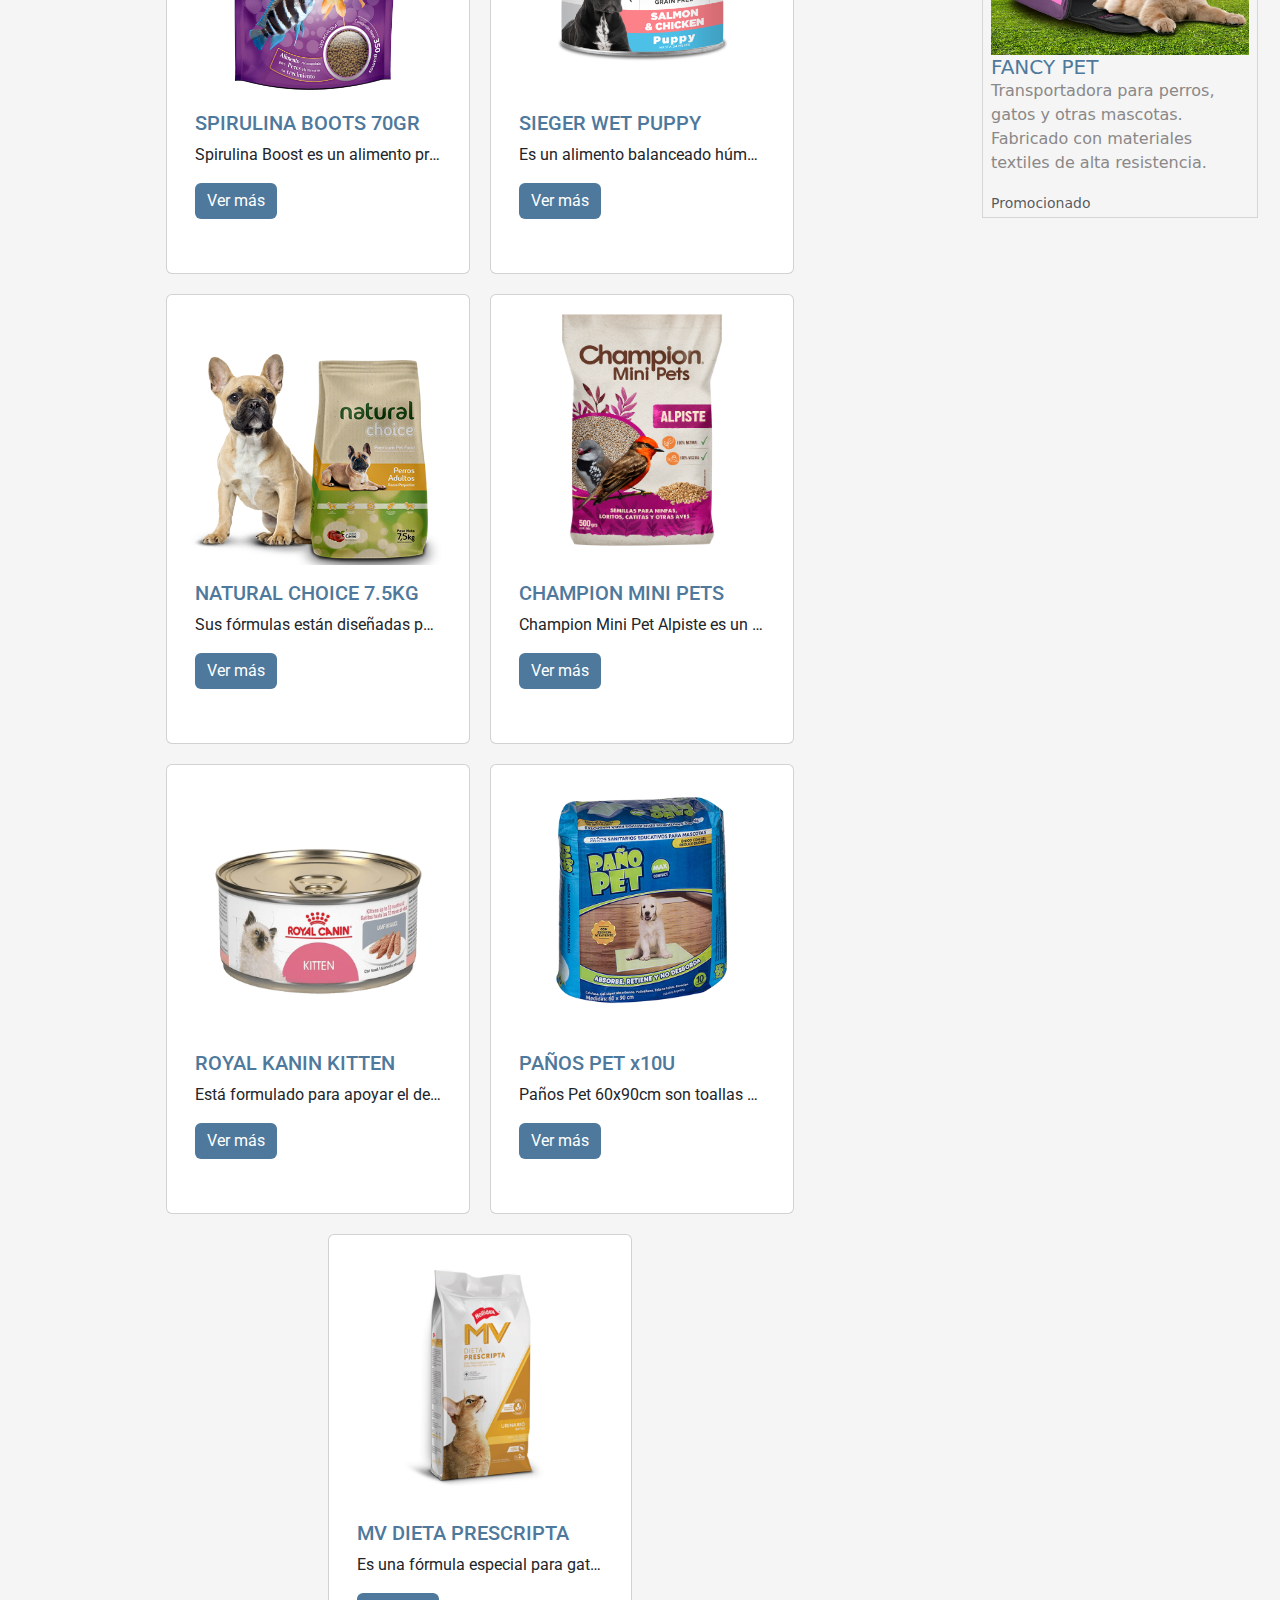
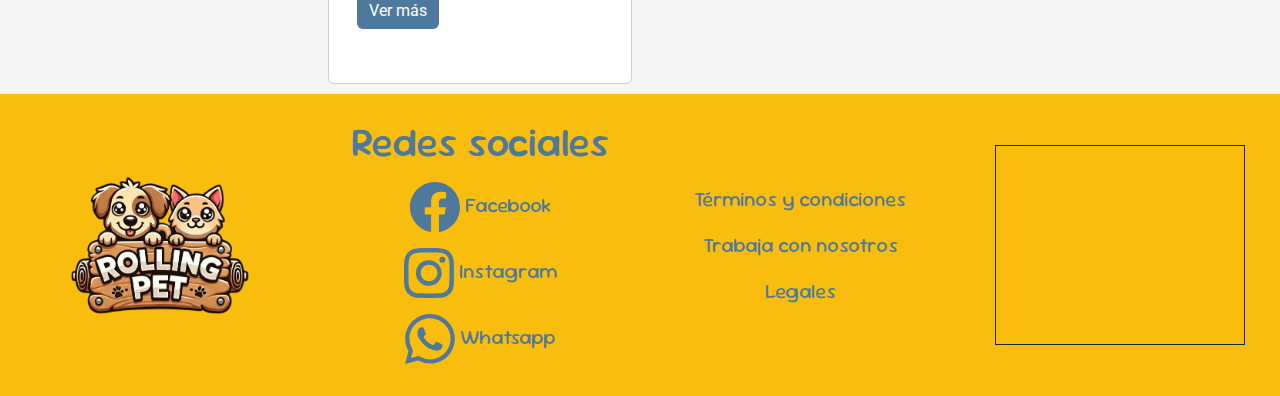
==== commit 11c36205: "Se modificó el color del menu navegable del footer" ====
--- a/index.html
+++ b/index.html
@@ -443,14 +443,11 @@
         </div>
 
         <div class="col-sm-12 col-md-6 col-lg-3">
-          <h3 class="text-center">Redes sociales</h3>
+          <h1 class="text-center">Redes sociales</h1>
 
           <ul class="navbar-nav text-center">
             <li class="nav-item">
-              <a
-                class="nav-link active"
-                aria-current="page"
-                href="/paginas/404.html"
+              <a class="nav-link" aria-current="page" href="/paginas/404.html"
                 ><svg
                   xmlns="http://facebook Petshop rolling"
                   width="50"
@@ -467,7 +464,7 @@
               </a>
             </li>
             <li class="nav-item">
-              <a class="nav-link active" href="./paginas/404.html"
+              <a class="nav-link" href="./paginas/404.html"
                 ><svg
                   xmlns="http://www.w3.org/2000/svg"
                   width="50"
@@ -484,15 +481,12 @@
               </a>
             </li>
             <li class="nav-item">
-              <a
-                class="nav-link active"
-                aria-current="page"
-                href="/paginas/404.html"
+              <a class="nav-link" aria-current="page" href="/paginas/404.html"
                 ><svg
                   xmlns="http://www.w3.org/2000/svg"
                   width="50"
                   height="50"
-                  fill="blueColor"
+                  fill="currentColor"
                   class="bi bi-whatsapp"
                   viewBox="0 0 16 16"
                 >
@@ -510,17 +504,17 @@
             class="navbar-nav d-flex justify-content-center align-items-center"
           >
             <li class="nav-item">
-              <a class="nav-link active" href="./paginas/404.html">
+              <a class="nav-link" href="./paginas/404.html">
                 Términos y condiciones
               </a>
             </li>
             <li class="nav-item">
-              <a class="nav-link active" href="./paginas/404.html">
+              <a class="nav-link" href="./paginas/404.html">
                 Trabaja con nosotros
               </a>
             </li>
             <li class="nav-item">
-              <a class="nav-link active" href="./paginas/404.html"> Legales </a>
+              <a class="nav-link" href="./paginas/404.html"> Legales </a>
             </li>
           </ul>
         </div>
--- a/css/estilos.css
+++ b/css/estilos.css
@@ -12,11 +12,11 @@
 }
 
 .nav-link {
-  color: #0082f4;
+  color:#4e799c;
 }
 
 h1 {
-  color: #0082f4;
+  color: #4e799c;
 }
 /* HEADER FIN */
 
@@ -113,13 +113,13 @@
 .card-1 {
   margin: 10px;
   padding: 8px;
-  height: 650px;
+  height: 480px;
   border: 1px solid rgb(215, 214, 214);
 }
 .card-2 {
   margin: 10px;
   padding: 8px;
-  height: 470px;
+  height: 430px;
   border: 1px solid rgb(215, 214, 214);
 }
 h2 {
@@ -161,7 +161,7 @@
 }
 
 .footer-principal a {
-  color: #0082f4;
+  color: #4e799c;
 }
 
 .footer-principal img {
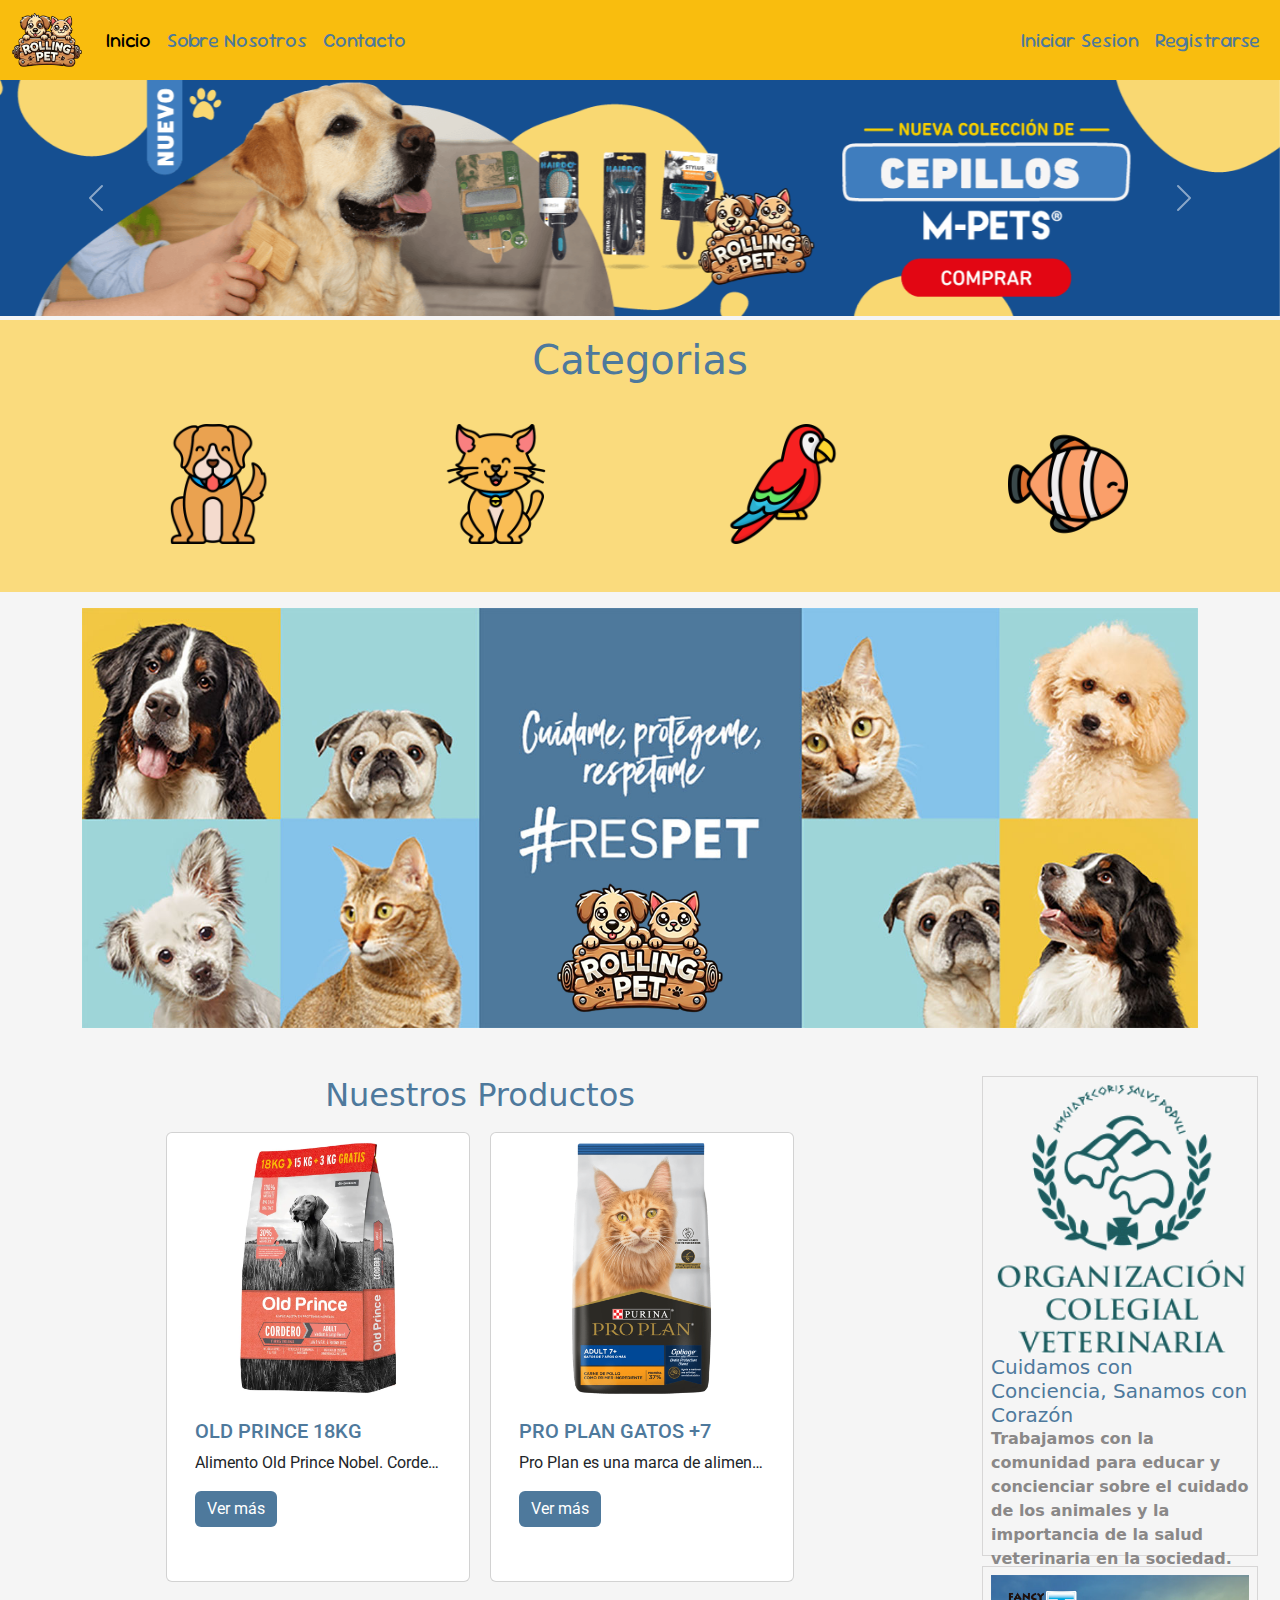
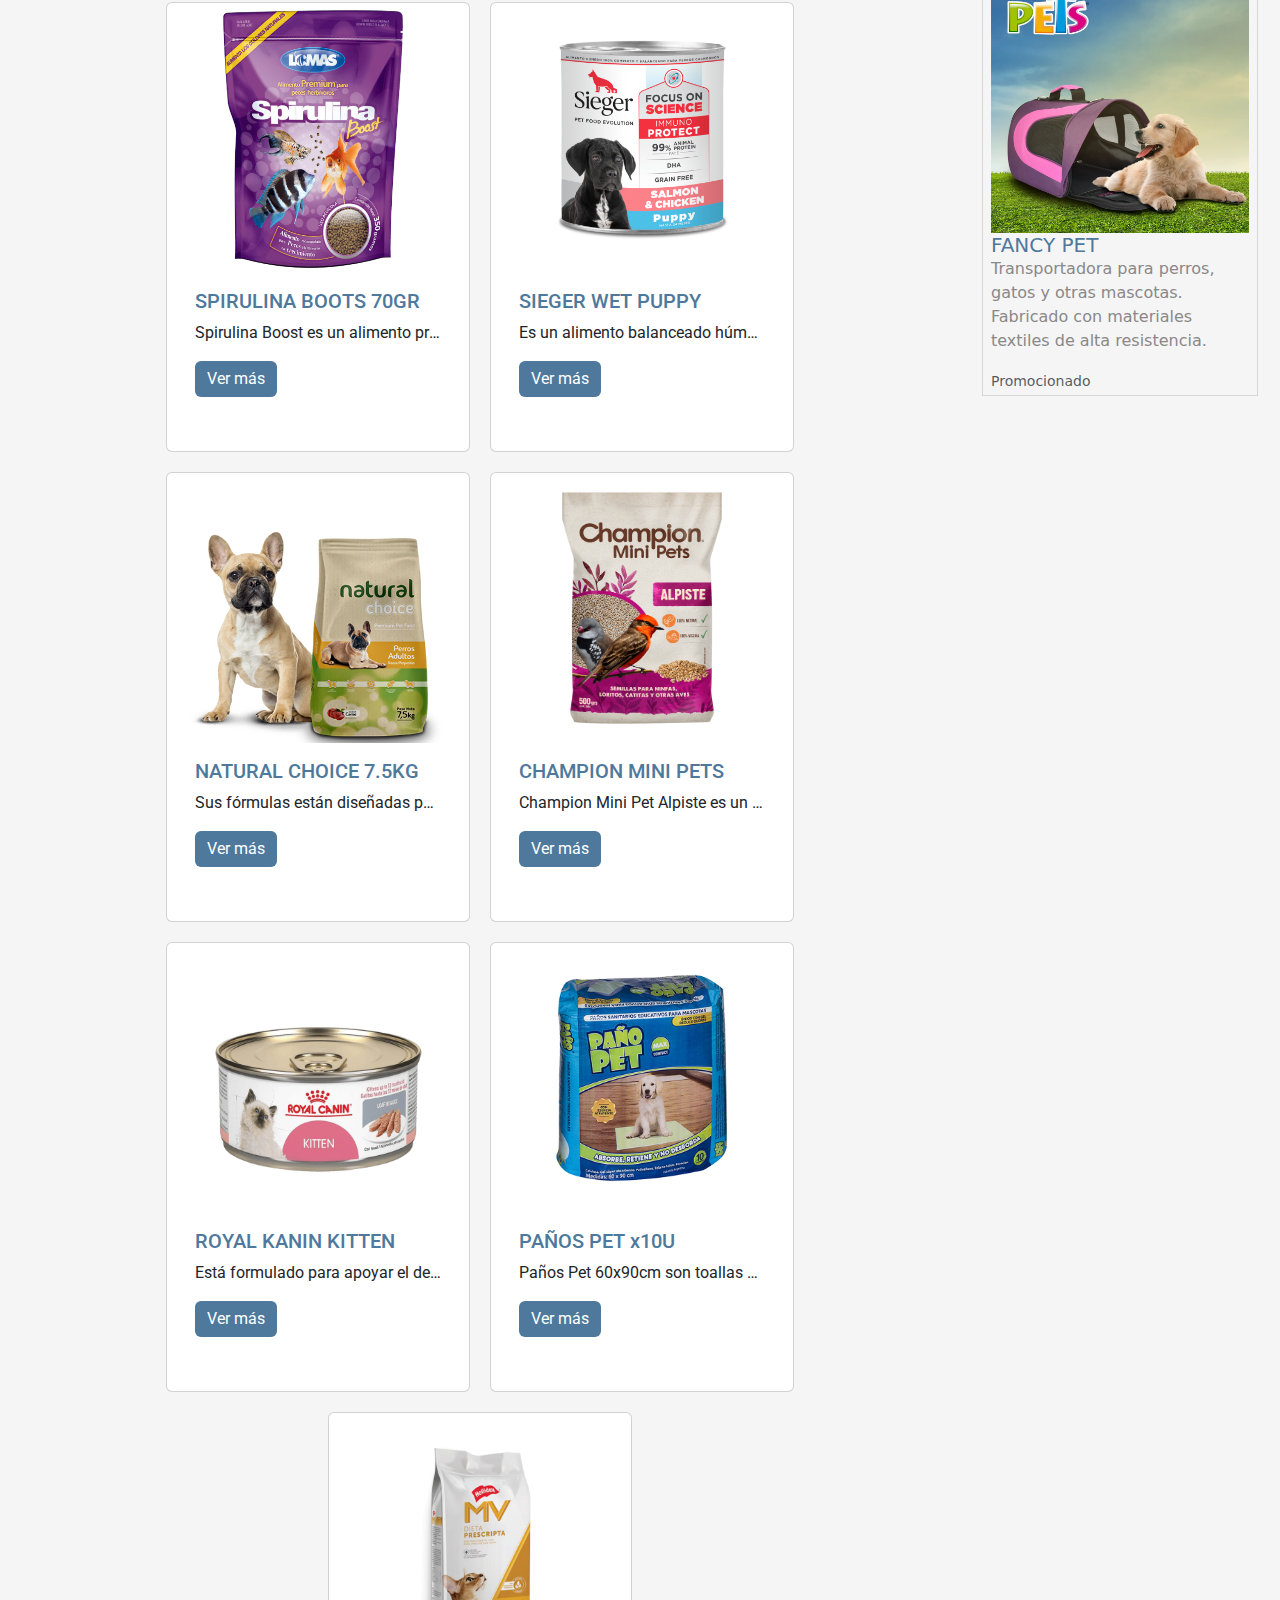
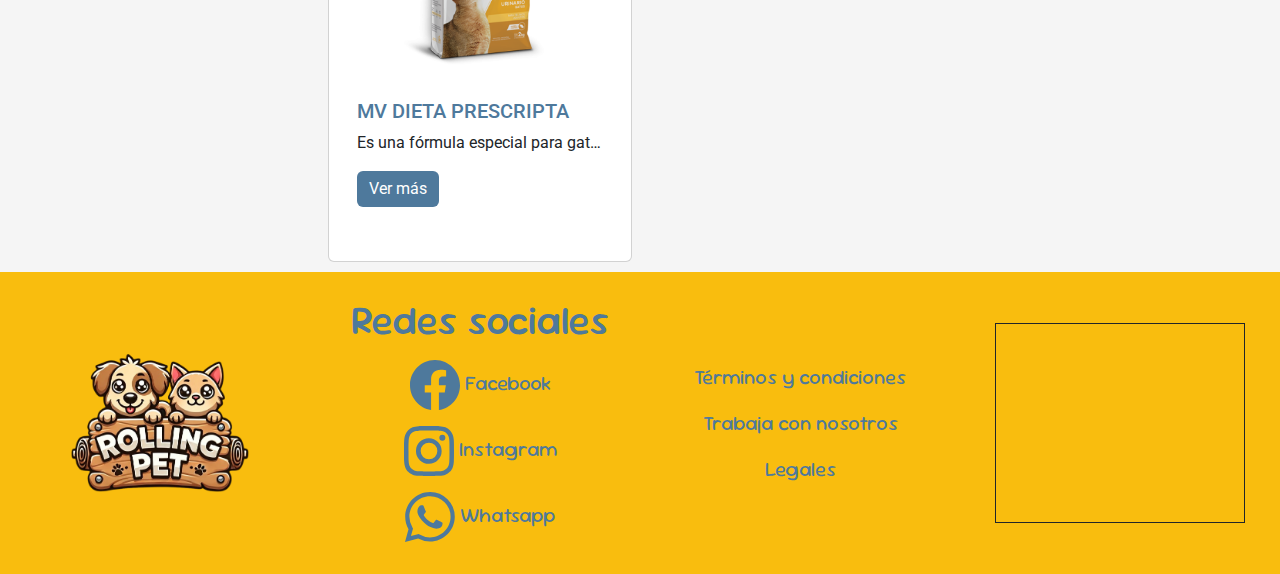
==== commit a0aa05b2: "Se actualizó el main1" ====
--- a/index.html
+++ b/index.html
@@ -143,25 +143,26 @@
       <!-- CAROUSEL FIN -->
 
       <!-- CATEGORIA INICIO -->
-      <section>
+      <section class="color-cate mt-1">
         <div class="container">
-          <div class="row config mb-4">
-            <div class="col-lg-3 col-md-6 text-center mt-4">
+          <h1 class="text-center pt-3 pb-2">Categorias</h1>
+          <div class="row config pb-5">
+            <div class="col-sm-6 col-md-6 col-lg-3 text-center mt-4">
               <a href="./paginas/404.html">
                 <img src="./img/categorias/perro.png" alt="img perro" />
               </a>
             </div>
-            <div class="col-lg-3 col-md-6 text-center mt-4">
+            <div class="col-sm-6 col-md-6 col-lg-3 text-center mt-4">
               <a href="./paginas/404.html">
                 <img src="./img/categorias/gato.png" alt="img gato" />
               </a>
             </div>
-            <div class="col-lg-3 col-md-6 text-center mt-4">
+            <div class="col-sm-6 col-md-6 col-lg-3 text-center mt-4">
               <a href="./paginas/404.html"
                 ><img src="./img/categorias/loro.png" alt="img loro"
               /></a>
             </div>
-            <div class="col-lg-3 col-md-6 text-center mt-4">
+            <div class="col-sm-6 col-md-6 col-lg-3 text-center mt-4">
               <a href="./paginas/404.html"
                 ><img src="./img/categorias/pez-payaso.png" alt="img pez"
               /></a>
@@ -173,7 +174,7 @@
 
       <!-- IMG ESTATICA INICIO-->
       <section
-        class="container d-flex justify-content-center align-items-center"
+        class="container d-flex justify-content-center align-items-center mt-3"
       >
         <img
           class="img-fluid img-tamanio"
--- a/css/estilos.css
+++ b/css/estilos.css
@@ -12,7 +12,7 @@
 }
 
 .nav-link {
-  color:#4e799c;
+  color: #4e799c;
 }
 
 h1 {
@@ -35,17 +35,26 @@
 
 @media (max-width: 320px) {
   .carousel-item img {
-    height: 74px;
+    height: 80px;
+  }
+  .carousel-inner {
+    display: none;
   }
 }
 @media (min-width: 320px) and (max-width: 375px) {
   .carousel-item img {
-    height: 74px;
+    height: 75px;
+  }
+  .carousel {
+    display: none;
   }
 }
 @media (min-width: 375px) and (max-width: 425px) {
   .carousel-item img {
     height: 87px;
+  }
+  .carousel {
+    display: none;
   }
 }
 @media (min-width: 425px) and (max-width: 768px) {
@@ -71,14 +80,18 @@
 /* CAROUSEL FIN */
 
 /* CATEGORIAS INICIO */
+.color-cate {
+  background-color: #fad873ec;
+}
+
 .config img {
-  height: 150px;
+  height: 120px;
 }
 /* CATEGORIAS FIN */
 
 /* IMG ESTATICA INICIO */
 .img-tamanio {
-  width: 80%;
+  width: 100%;
 }
 /* IMG ESTATICA FIN */
 
